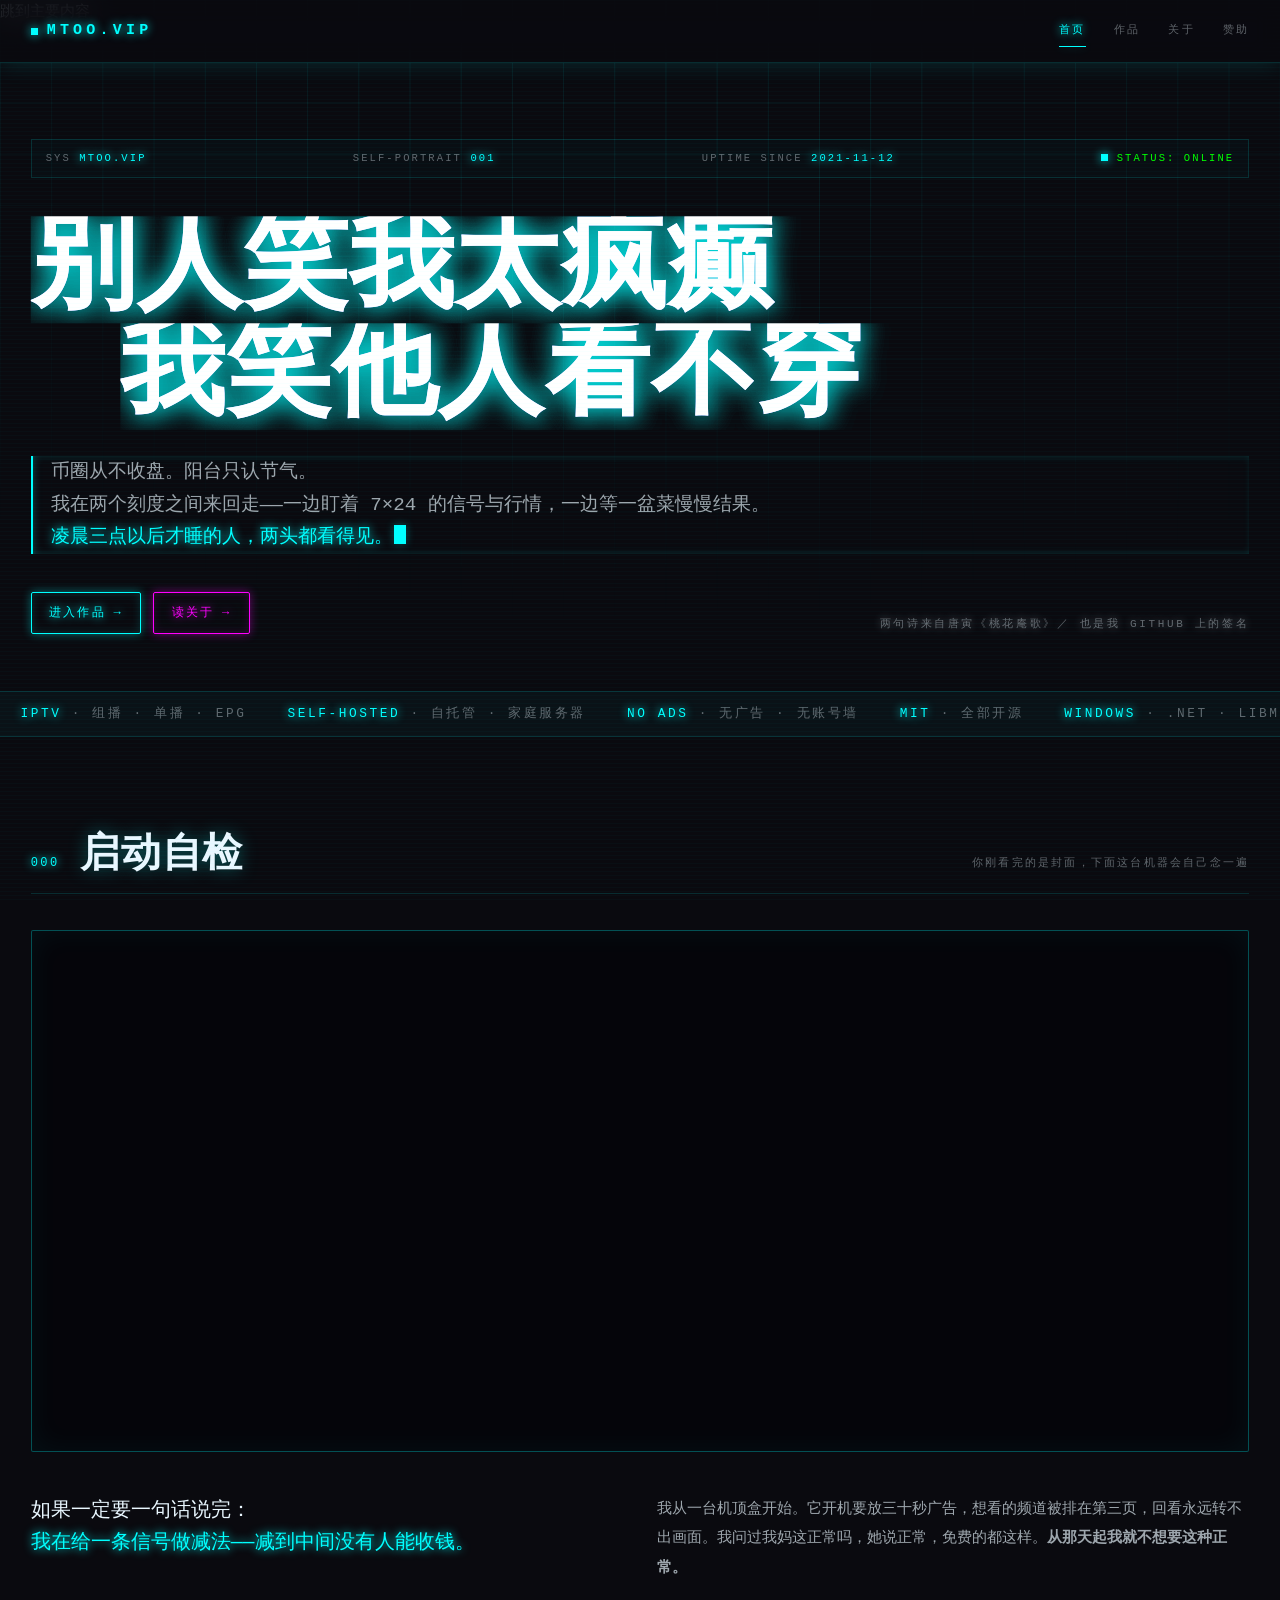
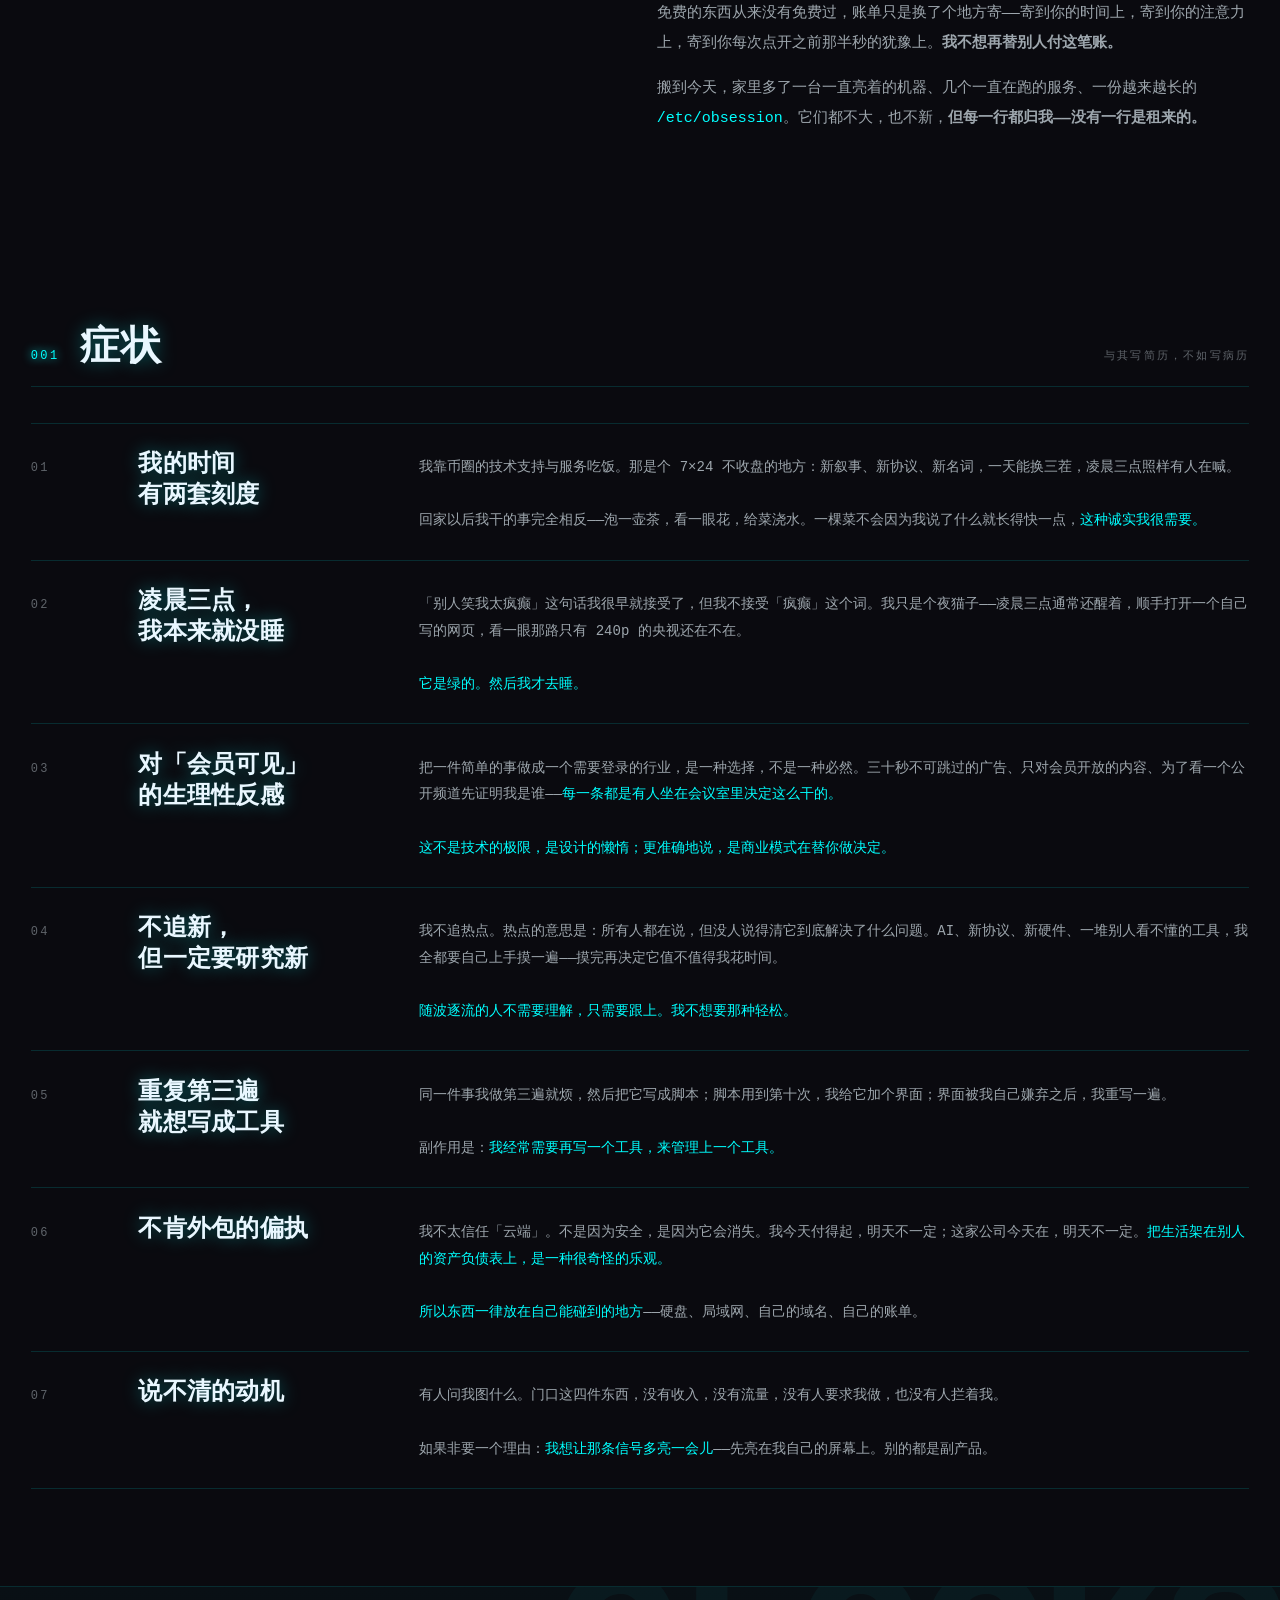
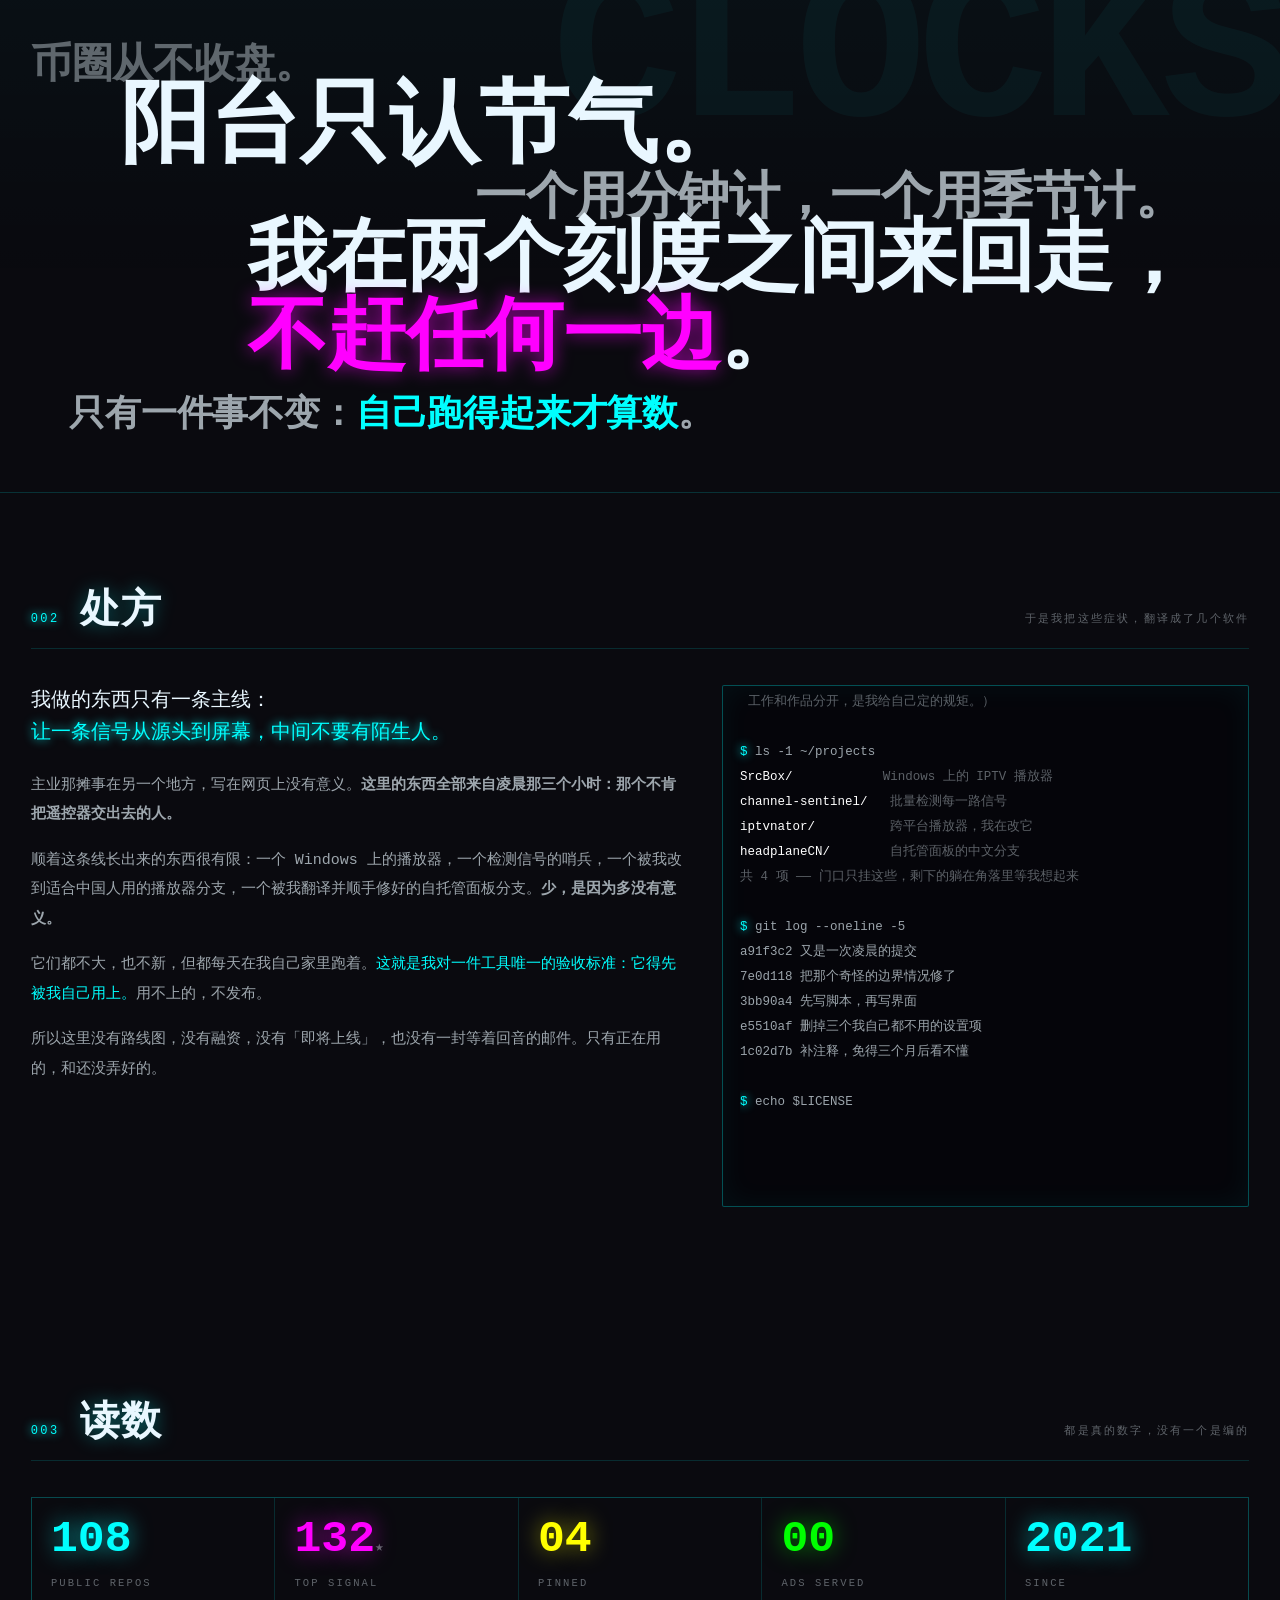
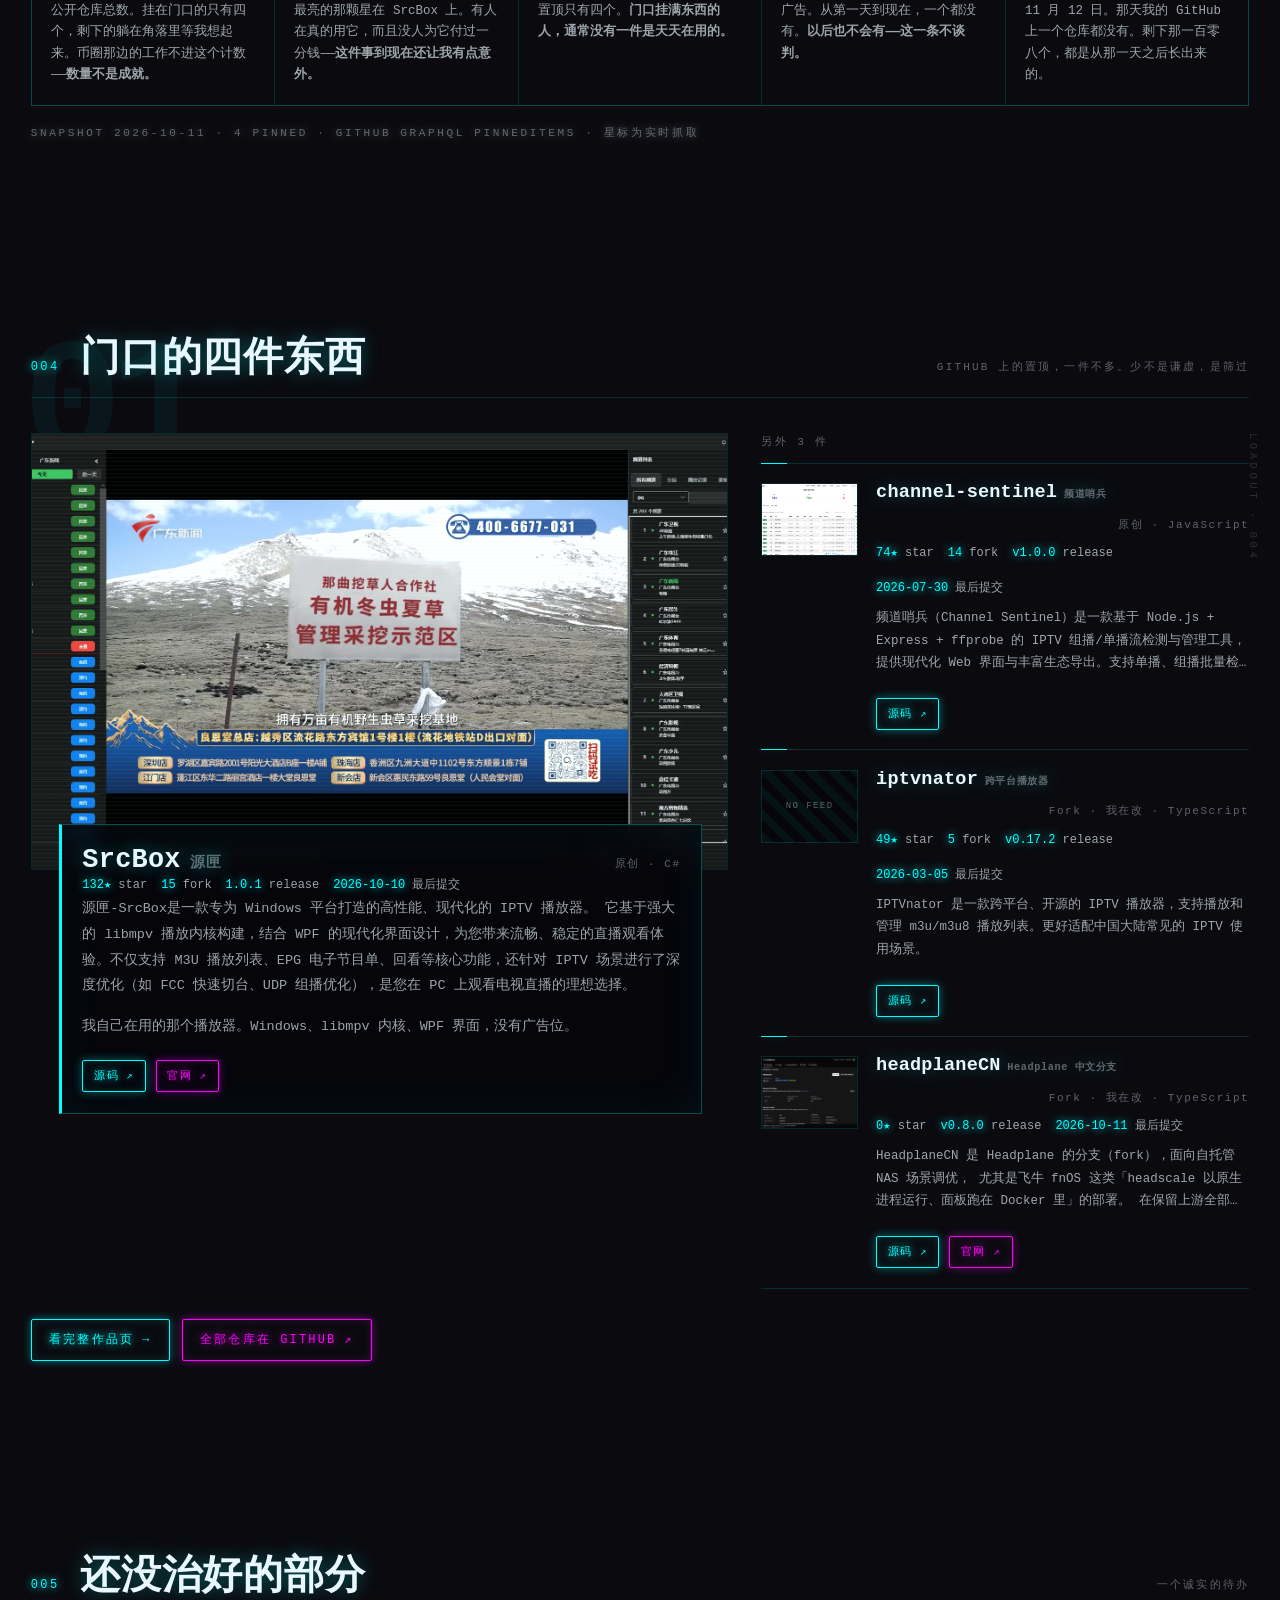
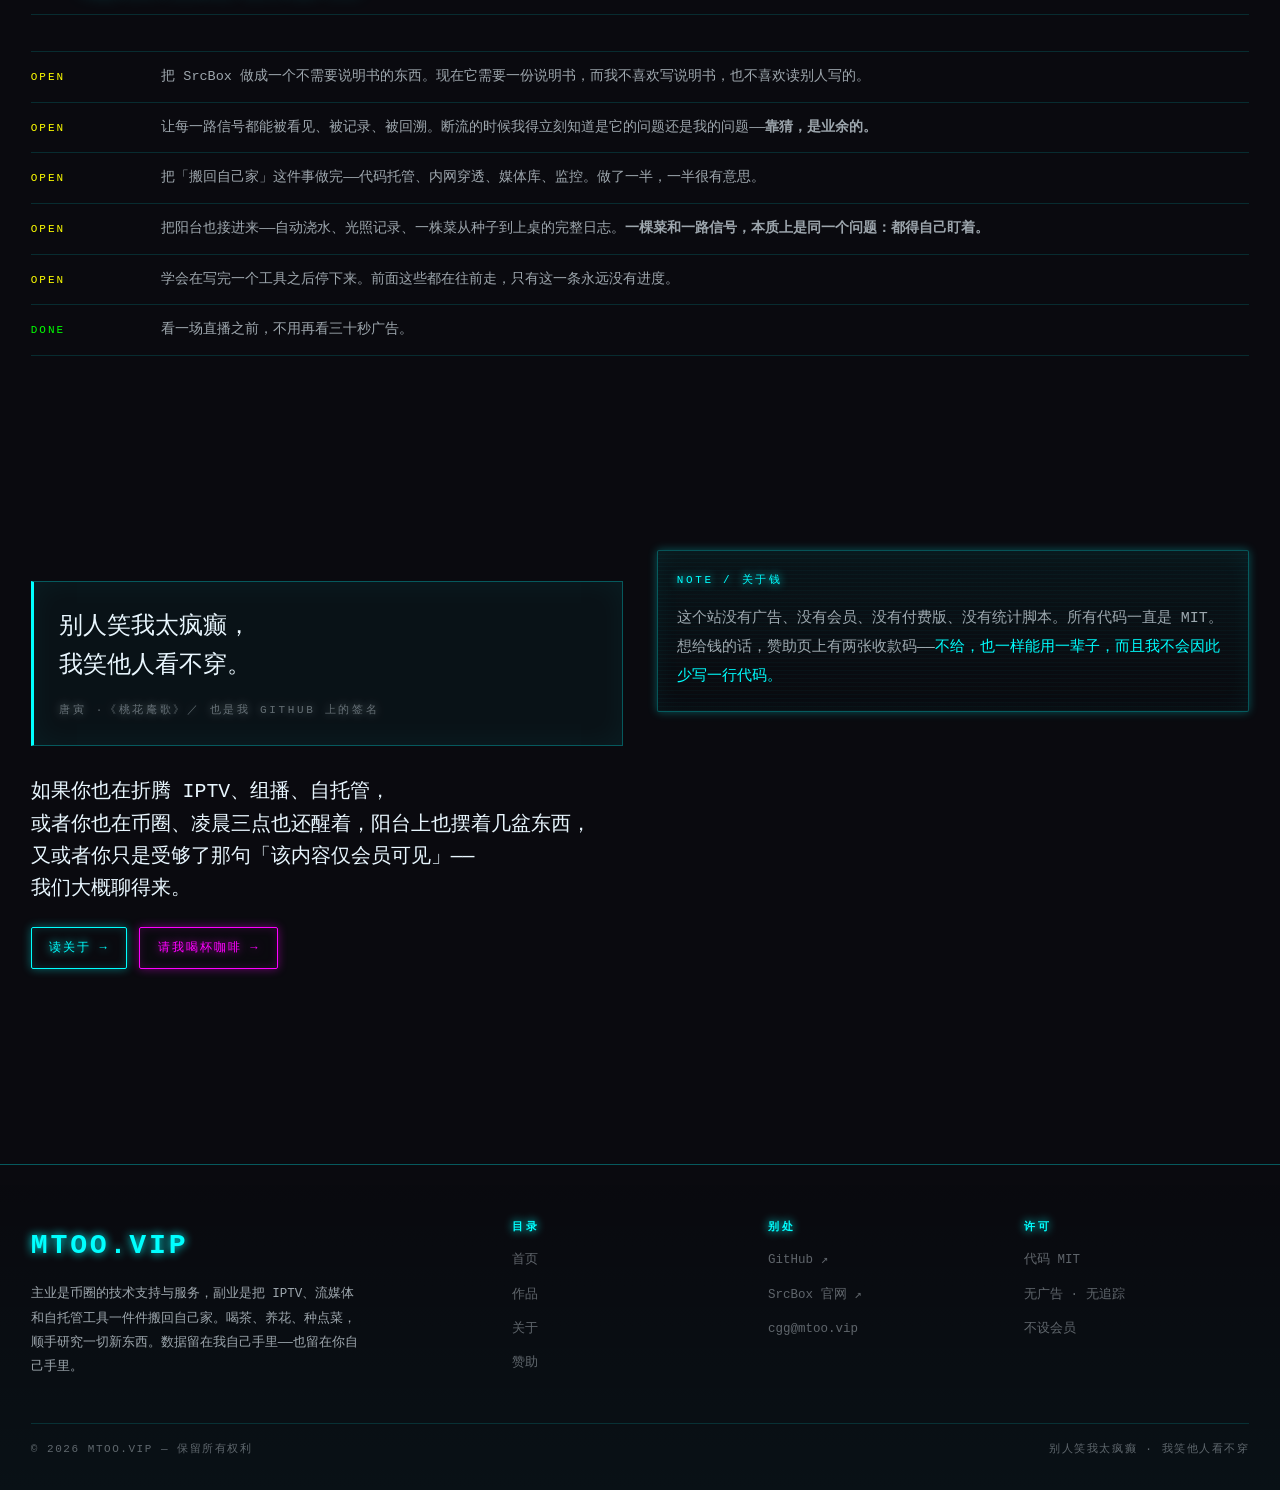
==== docs/index.html @ ac8b5c83 "Publish mtoo.vip — 35 file(s) A .gitignore A DEPLOY.md M README.md A docs/.nojekyll A docs/404.html " ====
<!DOCTYPE html>
<html lang="zh-CN">
<head>
<meta charset="utf-8">
<script>document.documentElement.classList.add("js");</script>
<meta name="viewport" content="width=device-width,initial-scale=1">
<title>mtoo.vip — 别人笑我太疯癫</title>
<meta name="description" content="币圈从不收盘，阳台只认节气。主业是币圈的技术支持与服务，副业是把信号从别人的服务器上一路搬回自己的硬盘——机顶盒扔了，广告位不卖，会员墙不建。顺手写了 SrcBox、频道哨兵、HeadplaneCN，全 MIT，全部自托管。">
<link rel="canonical" href="https://mtoo.vip/">
<link rel="icon" href="assets/favicon.svg" type="image/svg+xml">
<meta name="theme-color" content="#0a0a0f">
<meta property="og:type" content="website">
<meta property="og:site_name" content="mtoo.vip">
<meta property="og:title" content="mtoo.vip — 别人笑我太疯癫">
<meta property="og:description" content="一个用分钟计，一个用季节计。我在两个刻度之间来回走，不赶任何一边——不卖广告位，不写「该内容仅会员可见」。">
<meta property="og:url" content="https://mtoo.vip/">
<meta property="og:image" content="https://mtoo.vip/assets/img/og.png">
<link rel="stylesheet" href="assets/css/neon.css">
</head>
<body>
<a class="skip" href="#main">跳到主要内容</a>

<nav class="nav">
  <div class="shell nav-in">
    <a class="logo" href="index.html"><i class="panel-dot"></i>MTOO.VIP</a>
    <div class="nav-links">
      <a href="index.html" aria-current="page">首页</a>
      <a href="projects.html">作品</a>
      <a href="about.html">关于</a>
      <a href="sponsor.html">赞助</a>
    </div>
    <button class="nav-toggle" type="button" aria-label="打开菜单" aria-expanded="false"><i></i></button>
  </div>
  <div class="nav-drawer" data-open="false">
    <a href="index.html"><span>01</span>首页</a>
    <a href="projects.html"><span>02</span>作品</a>
    <a href="about.html"><span>03</span>关于</a>
    <a href="sponsor.html"><span>04</span>赞助</a>
  </div>
</nav>

<main id="main">

<!-- ===================== 000 · BOOT ===================== -->
<header class="hero">
  <div class="shell">
    <div class="hero-bar">
      <span>SYS <b>MTOO.VIP</b></span>
      <span>SELF-PORTRAIT <b>001</b></span>
      <span>UPTIME SINCE <b>2021-11-12</b></span>
      <span><i class="panel-dot"></i> <span class="ok">STATUS: ONLINE</span></span>
    </div>

    <h1 class="hero-title">
      <span class="ln" data-reveal-line><span><span class="glitch" data-t="别人笑我太疯癫">别人笑我太疯癫</span></span></span>
      <span class="ln ln-2" data-reveal-line data-reveal-delay="120"><span><span class="glitch" data-t="我笑他人看不穿">我笑他人看不穿</span></span></span>
    </h1>

    <p class="hero-sub" data-reveal>
      币圈从不收盘。阳台只认节气。<br>
      我在两个刻度之间来回走——一边盯着 7×24 的信号与行情，一边等一盆菜慢慢结果。<br>
      <em>凌晨三点以后才睡的人，两头都看得见。</em><i class="cur" aria-hidden="true"></i>
    </p>

    <div class="hero-foot">
      <div style="display:flex;gap:12px;flex-wrap:wrap">
        <a class="btn" href="projects.html">进入作品 <span>→</span></a>
        <a class="btn btn-mg" href="about.html">读关于 <span>→</span></a>
      </div>
      <p class="k faint" style="margin:0">两句诗来自唐寅《桃花庵歌》／ 也是我 GitHub 上的签名</p>
    </div>
  </div>
</header>

<div class="ticker" aria-hidden="true">
  <div class="ticker-in">
    <span><b>IPTV</b> · 组播 · 单播 · EPG</span>
    <span><b>SELF-HOSTED</b> · 自托管 · 家庭服务器</span>
    <span><b>NO ADS</b> · 无广告 · 无账号墙</span>
    <span><b>MIT</b> · 全部开源</span>
    <span><b>WINDOWS</b> · .NET · LIBMPV · WPF</span>
    <span><b>NODE.JS</b> · FFMPEG · FFProbe</span>
    <span><b>DOCKER</b> · NAS · FNOS · HEADSCALE</span>
    <span><b>币圈</b> · 技术支持 · 服务</span>
    <span><b>7×24</b> · 不收盘 · 凌晨三点还醒着</span>
    <span><b>茶 · 花 · 菜</b> · 只按节气长</span>
    <span><b>AI</b> · 一切新东西 · 都要摸一遍</span>
    <span><b>MTOO.VIP</b> · 一个把机顶盒扔了的人</span>
  </div>
</div>

<!-- ===================== 001 · BOOT LOG ===================== -->
<section class="sec" id="boot">
  <div class="shell">
    <div class="sec-h">
      <span class="sec-n">000</span>
      <h2 class="sec-t">启动自检</h2>
      <span class="sec-s">你刚看完的是封面，下面这台机器会自己念一遍</span>
    </div>

    <div class="term" data-term data-reveal>
<span class="tl"><span class="p">$</span> whoami</span>
<span class="tl">一个凌晨三点还醒着的人。<span class="c">币圈是工作，阳台是解药。</span></span>
<span class="tl"> </span>
<span class="tl"><span class="p">$</span> uname -a</span>
<span class="tl">MTOO 5.0.1-signal <span class="c">#1 SMP PREEMPT</span> 2021-11-12 x86_64 GNU/自己家</span>
<span class="tl"> </span>
<span class="tl"><span class="p">$</span> systemctl status 生活</span>
<span class="tl"><span class="ok">●</span> 生活.service — 一切尽量留在自己手里</span>
<span class="tl">     Loaded: loaded <span class="c">(/etc/obsession; enabled; preset: enabled)</span></span>
<span class="tl">     Active: <span class="ok">active (running)</span> <span class="c">since 2021-11-12 01:08:23 CST</span></span>
<span class="tl">   Main PID: 1 <span class="c">(cgg888)</span></span>
<span class="tl">      Tasks: <span class="w">1</span> 人 · <span class="w">0</span> 员工 · <span class="w">0</span> 投资人 · <span class="w">0</span> 广告主</span>
<span class="tl">     CGroup: /obsession.slice</span>
<span class="tl">             ├─ srcbox.service        <span class="ok">●</span> 正在播放</span>
<span class="tl">             ├─ sentinel.service      <span class="ok">●</span> <span class="w">783</span> 路信号在线</span>
<span class="tl">             ├─ headplane.service     <span class="ok">●</span> headscale 正常</span>
<span class="tl">             ├─ 币圈.service          <span class="warn">◐</span> 波动中，正常</span>
<span class="tl">             ├─ 搬家.service          <span class="warn">◐</span> 进度 61%，还在搬</span>
<span class="tl">             ├─ 浇水.timer            <span class="ok">●</span> 每早 06:00</span>
<span class="tl">             └─ 睡觉.timer            <span class="err">○</span> 超时，已放弃重启</span>
<span class="tl"> </span>
<span class="tl"><span class="p">$</span> cat /etc/obsession</span>
<span class="tl"><span class="ok">[ ok ]</span> 挂载 /dev/signal              <span class="c">—— 信号归自己</span></span>
<span class="tl"><span class="ok">[ ok ]</span> 卸载 ad-service               <span class="c">—— 广告模块：未找到</span></span>
<span class="tl"><span class="err">[ !! ]</span> 拒绝 membership-wall          <span class="c">—— 拒绝理由：这不是技术问题</span></span>
<span class="tl"><span class="err">[ !! ]</span> 丢弃 tracking-pixel           <span class="c">—— 收件人不详，已就地销毁</span></span>
<span class="tl"><span class="ok">[ ok ]</span> 停用 hype-engine               <span class="c">—— 不追叙事，只研究技术</span></span>
<span class="tl"><span class="warn">[warn]</span> 检测到 <span class="w">108</span> 个公开仓库，其中 <span class="w">4</span> 个挂在门口</span>
<span class="tl"><span class="ok">[ ok ]</span> 数据留在本机                  <span class="c">—— 没有例外，没有「为了改善体验」</span></span>
<span class="tl"> </span>
<span class="tl"><span class="p">$</span> cat ~/阳台/清单</span>
<span class="tl">茶    <span class="c">一壶，每天两次。手机放远一点。</span></span>
<span class="tl">花    <span class="c">活着就行，不要求它开爆。</span></span>
<span class="tl">菜    <span class="c">今年第三茬，比第二茬好一点。</span></span>
<span class="tl"> </span>
<span class="tl"><span class="p">$</span> ls -la ~/凌晨三点</span>
<span class="tl"><span class="c">-rw-r--r--  1 cgg888 0 03:07</span> <span class="w">黑屏</span></span>
<span class="tl"><span class="c">-rw-r--r--  1 cgg888 0 03:11</span> <span class="w">重连</span></span>
<span class="tl"><span class="c">-rw-r--r--  1 cgg888 0 03:12</span> <span class="ok">绿了</span></span>
<span class="tl"><span class="c">drwxr-xr-x  2 cgg888 - 03:40</span> <span class="w">睡不着</span></span>
<span class="tl"> </span>
<span class="tl"><span class="p">$</span> uptime</span>
<span class="tl">2021-11-12 起，<span class="w">没有停过</span>。没有宕机，没有假期，也没有人给我发工资。</span>
<span class="tl"> </span>
<span class="tl"><span class="p">$</span> curl -s https://mtoo.vip/health</span>
<span class="tl">{"ads":<span class="gr">0</span>,"trackers":<span class="gr">0</span>,"members_only":<span class="gr">0</span>,"sold":<span class="gr">0</span>,"hype":<span class="gr">0</span>,"uptime":"<span class="w">forever</span>"}</span>
<span class="tl"> </span>
<span class="tl"><span class="p">$</span> ./read-the-rest.sh <span class="c">──────────────────►</span> <span class="term-cur" aria-hidden="true">▮</span></span>
    </div>

    <div class="split" style="margin-top:clamp(28px,3.4vw,64px)">
      <p class="lead" data-reveal>如果一定要一句话说完：<br><em>我在给一条信号做减法——减到中间没有人能收钱。</em></p>
      <div class="body" data-reveal>
        <p>我从一台机顶盒开始。它开机要放三十秒广告，想看的频道被排在第三页，回看永远转不出画面。我问过我妈这正常吗，她说正常，免费的都这样。<b>从那天起我就不想要这种正常。</b></p>
        <p>免费的东西从来没有免费过，账单只是换了个地方寄——寄到你的时间上，寄到你的注意力上，寄到你每次点开之前那半秒的犹豫上。<b>我不想再替别人付这笔账。</b></p>
        <p>搬到今天，家里多了一台一直亮着的机器、几个一直在跑的服务、一份越来越长的 <span class="cy">/etc/obsession</span>。它们都不大，也不新，<b>但每一行都归我——没有一行是租来的。</b></p>
      </div>
    </div>
  </div>
</section>

<!-- ===================== 002 · SYMPTOMS ===================== -->
<section class="sec" id="symptoms">
  <div class="shell">
    <div class="sec-h">
      <span class="sec-n">001</span>
      <h2 class="sec-t">症状</h2>
      <span class="sec-s">与其写简历，不如写病历</span>
    </div>

    <div class="decl">
      <article class="decl-row" data-reveal>
        <div class="decl-n">01</div>
        <h3 class="decl-t">我的时间<br>有两套刻度</h3>
        <div class="decl-d">
          我靠币圈的技术支持与服务吃饭。那是个 7×24 不收盘的地方：新叙事、新协议、新名词，一天能换三茬，凌晨三点照样有人在喊。<br><br>
          回家以后我干的事完全相反——泡一壶茶，看一眼花，给菜浇水。一棵菜不会因为我说了什么就长得快一点，<b>这种诚实我很需要。</b>
        </div>
      </article>

      <article class="decl-row" data-reveal>
        <div class="decl-n">02</div>
        <h3 class="decl-t">凌晨三点，<br>我本来就没睡</h3>
        <div class="decl-d">
          「别人笑我太疯癫」这句话我很早就接受了，但我不接受「疯癫」这个词。我只是个夜猫子——凌晨三点通常还醒着，顺手打开一个自己写的网页，看一眼那路只有 240p 的央视还在不在。
          <br><br><b>它是绿的。然后我才去睡。</b>
        </div>
      </article>

      <article class="decl-row" data-reveal>
        <div class="decl-n">03</div>
        <h3 class="decl-t">对「会员可见」<br>的生理性反感</h3>
        <div class="decl-d">
          把一件简单的事做成一个需要登录的行业，是一种选择，不是一种必然。三十秒不可跳过的广告、只对会员开放的内容、为了看一个公开频道先证明我是谁——<b>每一条都是有人坐在会议室里决定这么干的。</b><br><br>
          <b>这不是技术的极限，是设计的懒惰；更准确地说，是商业模式在替你做决定。</b>
        </div>
      </article>

      <article class="decl-row" data-reveal>
        <div class="decl-n">04</div>
        <h3 class="decl-t">不追新，<br>但一定要研究新</h3>
        <div class="decl-d">
          我不追热点。热点的意思是：所有人都在说，但没人说得清它到底解决了什么问题。AI、新协议、新硬件、一堆别人看不懂的工具，我全都要自己上手摸一遍——摸完再决定它值不值得我花时间。<br><br>
          <b>随波逐流的人不需要理解，只需要跟上。我不想要那种轻松。</b>
        </div>
      </article>

      <article class="decl-row" data-reveal>
        <div class="decl-n">05</div>
        <h3 class="decl-t">重复第三遍<br>就想写成工具</h3>
        <div class="decl-d">
          同一件事我做第三遍就烦，然后把它写成脚本；脚本用到第十次，我给它加个界面；界面被我自己嫌弃之后，我重写一遍。<br><br>
          副作用是：<b>我经常需要再写一个工具，来管理上一个工具。</b>
        </div>
      </article>

      <article class="decl-row" data-reveal>
        <div class="decl-n">06</div>
        <h3 class="decl-t">不肯外包的偏执</h3>
        <div class="decl-d">
          我不太信任「云端」。不是因为安全，是因为它会消失。我今天付得起，明天不一定；这家公司今天在，明天不一定。<b>把生活架在别人的资产负债表上，是一种很奇怪的乐观。</b><br><br>
          <b>所以东西一律放在自己能碰到的地方</b>——硬盘、局域网、自己的域名、自己的账单。
        </div>
      </article>

      <article class="decl-row" data-reveal>
        <div class="decl-n">07</div>
        <h3 class="decl-t">说不清的动机</h3>
        <div class="decl-d">
          有人问我图什么。门口这四件东西，没有收入，没有流量，没有人要求我做，也没有人拦着我。<br><br>
          如果非要一个理由：<b>我想让那条信号多亮一会儿</b>——先亮在我自己的屏幕上。别的都是副产品。
        </div>
      </article>
    </div>
  </div>
</section>

<!-- ===================== MANIFESTO · full bleed ===================== -->
<section class="mani-band" data-t="CLOCKS" aria-label="一段排印宣言">
  <div class="shell">
    <p class="mani mani-1" data-reveal>币圈从不收盘。</p>
    <p class="mani mani-2" data-reveal>阳台只认节气。</p>
    <p class="mani mani-3" data-reveal>一个用分钟计，一个用季节计。</p>
    <p class="mani mani-4" data-reveal>我在两个刻度之间来回走，<span class="hot">不赶任何一边</span>。</p>
    <p class="mani mani-5" data-reveal>只有一件事不变：<span class="cy">自己跑得起来才算数</span>。</p>
  </div>
</section>

<!-- ===================== 003 · PRESCRIPTION ===================== -->
<section class="sec" id="prescription">
  <div class="shell">
    <div class="sec-h">
      <span class="sec-n">002</span>
      <h2 class="sec-t">处方</h2>
      <span class="sec-s">于是我把这些症状，翻译成了几个软件</span>
    </div>
    <div class="split split-57">
      <div>
        <p class="lead" data-reveal>我做的东西只有一条主线：<br><em>让一条信号从源头到屏幕，中间不要有陌生人。</em></p>
        <div class="body" data-reveal>
          <p>主业那摊事在另一个地方，写在网页上没有意义。<b>这里的东西全部来自凌晨那三个小时：那个不肯把遥控器交出去的人。</b></p>
          <p>顺着这条线长出来的东西很有限：一个 Windows 上的播放器，一个检测信号的哨兵，一个被我改到适合中国人用的播放器分支，一个被我翻译并顺手修好的自托管面板分支。<b>少，是因为多没有意义。</b></p>
          <p>它们都不大，也不新，但都每天在我自己家里跑着。<span class="cy">这就是我对一件工具唯一的验收标准：它得先被我自己用上。</span>用不上的，不发布。</p>
          <p>所以这里没有路线图，没有融资，没有「即将上线」，也没有一封等着回音的邮件。只有正在用的，和还没弄好的。</p>
        </div>
      </div>
      <div class="term" data-term data-reveal>
<span class="tl"><span class="p">$</span> ls -1 ~/工作</span>
<span class="tl"><span class="c">（币圈的技术支持与服务。这部分不放在网页上——</span></span>
<span class="tl"><span class="c"> 工作和作品分开，是我给自己定的规矩。）</span></span>
<span class="tl"> </span>
<span class="tl"><span class="p">$</span> ls -1 ~/projects</span>
<span class="tl"><span class="w">SrcBox/</span>            <span class="c">Windows 上的 IPTV 播放器</span></span>
<span class="tl"><span class="w">channel-sentinel/</span>   <span class="c">批量检测每一路信号</span></span>
<span class="tl"><span class="w">iptvnator/</span>          <span class="c">跨平台播放器，我在改它</span></span>
<span class="tl"><span class="w">headplaneCN/</span>        <span class="c">自托管面板的中文分支</span></span>
<span class="tl"><span class="c">共 4 项 —— 门口只挂这些，剩下的躺在角落里等我想起来</span></span>
<span class="tl"> </span>
<span class="tl"><span class="p">$</span> git log --oneline -5</span>
<span class="tl"><span class="yl">a91f3c2</span> 又是一次凌晨的提交</span>
<span class="tl"><span class="yl">7e0d118</span> 把那个奇怪的边界情况修了</span>
<span class="tl"><span class="yl">3bb90a4</span> 先写脚本，再写界面</span>
<span class="tl"><span class="yl">e5510af</span> 删掉三个我自己都不用的设置项</span>
<span class="tl"><span class="yl">1c02d7b</span> 补注释，免得三个月后看不懂</span>
<span class="tl"> </span>
<span class="tl"><span class="p">$</span> echo $LICENSE</span>
<span class="tl"><span class="gr">MIT</span> <span class="c">—— 一直都会是 MIT</span></span>
<span class="tl"> </span>
<span class="tl"><span class="p">$</span> ./next.sh <span class="c">────────────────►</span> <span class="term-cur" aria-hidden="true">▮</span></span>
      </div>
    </div>
  </div>
</section>

<!-- ===================== 004 · TELEMETRY ===================== -->
<section class="sec" id="telemetry">
  <div class="shell">
    <div class="sec-h">
      <span class="sec-n">003</span>
      <h2 class="sec-t">读数</h2>
      <span class="sec-s">都是真的数字，没有一个是编的</span>
    </div>
    <div class="hud" data-reveal>
      <div class="hud-cell">
        <div class="hud-n n">108</div>
        <div class="hud-l">Public repos</div>
        <p class="hud-d">公开仓库总数。挂在门口的只有四个，剩下的躺在角落里等我想起来。币圈那边的工作不进这个计数——<b>数量不是成就。</b></p>
      </div>
      <div class="hud-cell">
        <div class="hud-n n">132<small>★</small></div>
        <div class="hud-l">Top signal</div>
        <p class="hud-d">最亮的那颗星在 SrcBox 上。有人在真的用它，而且没人为它付过一分钱——<b>这件事到现在还让我有点意外。</b></p>
      </div>
      <div class="hud-cell">
        <div class="hud-n n">04</div>
        <div class="hud-l">Pinned</div>
        <p class="hud-d">置顶只有四个。<b>门口挂满东西的人，通常没有一件是天天在用的。</b></p>
      </div>
      <div class="hud-cell">
        <div class="hud-n n">00</div>
        <div class="hud-l">Ads served</div>
        <p class="hud-d">广告。从第一天到现在，一个都没有。<b>以后也不会有——这一条不谈判。</b></p>
      </div>
      <div class="hud-cell">
        <div class="hud-n n">2021</div>
        <div class="hud-l">Since</div>
        <p class="hud-d">11 月 12 日。那天我的 GitHub 上一个仓库都没有。剩下那一百零八个，都是从那一天之后长出来的。</p>
      </div>
    </div>
    <p class="k faint" style="margin-top:18px" id="data-stamp" data-reveal></p>
  </div>
</section>

<!-- ===================== 005 · PINNED ===================== -->
<section class="sec" id="pinned-section">
  <div class="shell">
    <div class="sec-h">
      <span class="sec-n">004</span>
      <h2 class="sec-t">门口的四件东西</h2>
      <span class="sec-s">GitHub 上的置顶，一件不多。少不是谦虚，是筛过</span>
    </div>
    <div class="pins" id="pinned" data-detail="compact" data-layout="loadout" data-reveal></div>
    <div style="display:flex;gap:12px;flex-wrap:wrap;margin-top:clamp(20px,2.4vw,36px)">
      <a class="btn" href="projects.html">看完整作品页 <span>→</span></a>
      <a class="btn btn-mg" href="https://github.com/CGG888" target="_blank" rel="noopener">全部仓库在 GitHub <span>↗</span></a>
    </div>
  </div>
</section>

<!-- ===================== 006 · OPEN ===================== -->
<section class="sec" id="open">
  <div class="shell">
    <div class="sec-h">
      <span class="sec-n">005</span>
      <h2 class="sec-t">还没治好的部分</h2>
      <span class="sec-s">一个诚实的待办</span>
    </div>
    <ul class="steps" data-reveal>
      <li><span class="y" style="color:var(--yl)">OPEN</span><span class="e">把 SrcBox 做成一个不需要说明书的东西。现在它需要一份说明书，而我不喜欢写说明书，也不喜欢读别人写的。</span></li>
      <li><span class="y" style="color:var(--yl)">OPEN</span><span class="e">让每一路信号都能被看见、被记录、被回溯。断流的时候我得立刻知道是它的问题还是我的问题——<b>靠猜，是业余的。</b></span></li>
      <li><span class="y" style="color:var(--yl)">OPEN</span><span class="e">把「搬回自己家」这件事做完——代码托管、内网穿透、媒体库、监控。做了一半，一半很有意思。</span></li>
      <li><span class="y" style="color:var(--yl)">OPEN</span><span class="e">把阳台也接进来——自动浇水、光照记录、一株菜从种子到上桌的完整日志。<b>一棵菜和一路信号，本质上是同一个问题：都得自己盯着。</b></span></li>
      <li><span class="y" style="color:var(--yl)">OPEN</span><span class="e">学会在写完一个工具之后停下来。前面这些都在往前走，只有这一条永远没有进度。</span></li>
      <li><span class="y" style="color:var(--gr)">DONE</span><span class="e">看一场直播之前，不用再看三十秒广告。</span></li>
    </ul>
  </div>
</section>

<!-- ===================== 007 · OUTRO ===================== -->
<section class="sec" id="outro">
  <div class="shell">
    <div class="split">
      <div>
        <div class="pull" data-reveal>
          别人笑我太疯癫，<br>我笑他人看不穿。
          <p class="k faint" style="margin-top:16px">唐寅 ·《桃花庵歌》／ 也是我 GitHub 上的签名</p>
        </div>
        <p class="lead" data-reveal>如果你也在折腾 IPTV、组播、自托管，<br>或者你也在币圈、凌晨三点也还醒着，阳台上也摆着几盆东西，<br>又或者你只是受够了那句「该内容仅会员可见」——<br>我们大概聊得来。</p>
        <div style="display:flex;gap:12px;flex-wrap:wrap;margin-top:22px">
          <a class="btn" href="about.html">读关于 <span>→</span></a>
          <a class="btn btn-mg" href="sponsor.html">请我喝杯咖啡 <span>→</span></a>
        </div>
      </div>
      <div class="panel panel-tick" data-reveal>
        <p class="k">NOTE / 关于钱</p>
        <p class="body" style="margin-top:14px">
          这个站没有广告、没有会员、没有付费版、没有统计脚本。所有代码一直是 MIT。想给钱的话，赞助页上有两张收款码——<span class="cy">不给，也一样能用一辈子，而且我不会因此少写一行代码。</span>
        </p>
      </div>
    </div>
  </div>
</section>

</main>

<footer class="foot">
  <div class="shell">
    <div class="foot-grid">
      <div>
        <div class="foot-word">MTOO.VIP</div>
        <p class="body" style="font-size:12.5px;margin-top:12px;max-width:44ch">
          主业是币圈的技术支持与服务，副业是把 IPTV、流媒体和自托管工具一件件搬回自己家。喝茶、养花、种点菜，顺手研究一切新东西。数据留在我自己手里——也留在你自己手里。
        </p>
      </div>
      <div>
        <h4 class="k">目录</h4>
        <ul>
          <li><a href="index.html">首页</a></li>
          <li><a href="projects.html">作品</a></li>
          <li><a href="about.html">关于</a></li>
          <li><a href="sponsor.html">赞助</a></li>
        </ul>
      </div>
      <div>
        <h4 class="k">别处</h4>
        <ul>
          <li><a href="https://github.com/CGG888" target="_blank" rel="noopener">GitHub ↗</a></li>
          <li><a href="https://srcbox.top" target="_blank" rel="noopener">SrcBox 官网 ↗</a></li>
          <li><a href="mailto:cgg@mtoo.vip">cgg@mtoo.vip</a></li>
        </ul>
      </div>
      <div>
        <h4 class="k">许可</h4>
        <ul>
          <li><span>代码 MIT</span></li>
          <li><span>无广告 · 无追踪</span></li>
          <li><span>不设会员</span></li>
        </ul>
      </div>
    </div>
    <div class="foot-bottom">
      <span>© <span data-year>2026</span> MTOO.VIP — 保留所有权利</span>
      <span>别人笑我太疯癫 · 我笑他人看不穿</span>
    </div>
  </div>
</footer>

<script src="assets/js/site.js"></script>
<script src="assets/js/projects.js"></script>
</body>
</html>
---- docs/assets/css/neon.css ----
@charset "UTF-8";
/* ==========================================================================
   mtoo.vip  —  CYBERPUNK NEON
   Design language: StyleKit "cyberpunk-neon" (visual)
   Hard rules honoured throughout:
     · background always near-black (#0a0a0f), never light
     · glow only — no soft drop shadows at all
     · saturated only: cyan #00ffff · magenta #ff00ff · yellow #ffff00
                       green #00ff00 · red #ff0506
     · mono type everywhere, uppercase + tracked labels, headers bold
     · radius 0–2px, never soft
     · interactions 100–150ms; active = glitch offset, never scale
   Layout note: this replaces an earlier "editorial" build whose prose was
   capped at 44ch. Everything here is built WIDE on purpose — 2160px shell,
   prose at 110ch, and a few full-bleed typographic bands that are meant to
   run edge to edge and break the column rhythm on purpose.
   ========================================================================== */

/* ---------- 1 · tokens ---------- */
:root{
  --bg:#0a0a0f;
  --bg-deep:#05050a;
  --bg-raise:#0d0d16;

  --cy:#00ffff;
  --mg:#ff00ff;
  --yl:#ffff00;
  --gr:#00ff00;
  --rd:#ff0506;

  --fg:#e9f7ff;
  --dim:rgba(233,247,255,.66);
  --faint:rgba(233,247,255,.38);
  --ghost:rgba(233,247,255,.16);

  --line:rgba(0,255,255,.30);
  --line-soft:rgba(0,255,255,.14);
  --line-faint:rgba(0,255,255,.07);

  --glow-s:0 0 10px rgba(0,255,255,.30);
  --glow-m:0 0 15px rgba(0,255,255,.40);
  --glow-l:0 0 25px rgba(0,255,255,.50);
  --glow-xl:0 0 30px rgba(0,255,255,.60);
  --glow-mg:0 0 18px rgba(255,0,255,.55);
  --glow-text:0 0 10px currentColor;

  --mono:ui-monospace,"Cascadia Mono","JetBrains Mono","SF Mono",Menlo,Consolas,
         "Liberation Mono","DejaVu Sans Mono",monospace;
  --cjk:"PingFang SC","Microsoft YaHei","Noto Sans SC","Source Han Sans SC",
        "Hiragino Sans GB",sans-serif;

  --gut:clamp(14px,2.4vw,44px);
  --maxw:2160px;          /* wide by design — see the layout note above */
  --navh:62px;
  --sec:clamp(64px,7.6vw,132px);
  --fast:.12s ease-out;
  --med:.18s ease-out;
}

/* ---------- 2 · base + atmosphere ---------- */
*,*::before,*::after{box-sizing:border-box}
html{-webkit-text-size-adjust:100%;scroll-behavior:smooth;scroll-padding-top:calc(var(--navh) + 18px)}
body{
  margin:0;background:var(--bg);color:var(--fg);
  font-family:var(--mono);font-size:15px;line-height:1.75;font-weight:400;
  -webkit-font-smoothing:antialiased;-moz-osx-font-smoothing:grayscale;
  overflow-x:hidden;
}
/* faint engineering grid */
body::before{
  content:"";position:fixed;inset:0;z-index:0;pointer-events:none;
  background-image:
    linear-gradient(var(--line-faint) 1px,transparent 1px),
    linear-gradient(90deg,var(--line-faint) 1px,transparent 1px);
  background-size:clamp(40px,4vw,68px) clamp(40px,4vw,68px);
  -webkit-mask-image:radial-gradient(ellipse 120% 90% at 50% 0%,#000 20%,transparent 78%);
  mask-image:radial-gradient(ellipse 120% 90% at 50% 0%,#000 20%,transparent 78%);
}
/* CRT scanlines over everything */
body::after{
  content:"";position:fixed;inset:0;z-index:2;pointer-events:none;
  background:repeating-linear-gradient(transparent 0 3px,rgba(0,255,255,.022) 3px 4px);
}
::selection{background:var(--cy);color:#000}
:focus-visible{outline:1px solid var(--cy);outline-offset:3px}
img{display:block;max-width:100%;height:auto}
a{color:inherit;text-decoration:none}
button{font:inherit;color:inherit;background:none;border:0}
hr{border:0;height:1px;background:var(--line-soft);margin:0}
p{margin:0 0 1.1em}
p:last-child{margin-bottom:0}

/* ---------- 3 · type ---------- */
h1,h2,h3,h4{margin:0;font-weight:700;line-height:1.12;letter-spacing:.01em}
h1{text-shadow:0 0 26px rgba(0,255,255,.5)}
h2,h3{text-shadow:0 0 18px rgba(0,255,255,.35)}

.k{font-size:11px;letter-spacing:.24em;text-transform:uppercase;color:var(--cy);text-shadow:var(--glow-text)}
.k-mg{color:var(--mg)}
.k-yl{color:var(--yl)}
.k-gr{color:var(--gr)}
.n{font-variant-numeric:tabular-nums}
.dim{color:var(--dim)}
.faint{color:var(--faint)}
.cy{color:var(--cy)}
.mg{color:var(--mg)}
.body{max-width:min(100%,110ch);color:var(--dim);line-height:1.95}   /* wide, not 44ch */
/* long prose breaks into two columns instead of staying a narrow ribbon */
.body-2c{columns:2;column-gap:clamp(26px,3.4vw,64px);column-rule:1px solid var(--line-faint)}
.body-2c p{break-inside:avoid}
.lead{font-size:clamp(17px,1.55vw,25px);line-height:1.62;color:var(--fg)}
.lead em{font-style:normal;color:var(--cy);text-shadow:var(--glow-text)}

/* ---------- 4 · layout ---------- */
.shell{width:100%;max-width:var(--maxw);margin:0 auto;padding:0 var(--gut);position:relative;z-index:1}
.grid{display:grid;grid-template-columns:repeat(12,minmax(0,1fr));gap:clamp(14px,1.6vw,30px)}
.split{display:grid;grid-template-columns:minmax(0,1fr) minmax(0,1fr);gap:clamp(20px,2.6vw,56px);align-items:start}
.split-75{grid-template-columns:minmax(0,1.6fr) minmax(0,1fr)}
.split-57{grid-template-columns:minmax(0,1.25fr) minmax(0,1fr)}
.rule{height:1px;background:var(--line-soft)}
.rule-glow{height:1px;background:linear-gradient(90deg,transparent,var(--cy),transparent);box-shadow:var(--glow-s)}
.sec{padding:var(--sec) 0;position:relative;z-index:1}

.sec-h{
  display:flex;align-items:baseline;gap:clamp(12px,1.6vw,26px);flex-wrap:wrap;
  border-bottom:1px solid var(--line-soft);padding-bottom:14px;
  margin-bottom:clamp(24px,2.8vw,46px);
}
.sec-n{font-size:12px;letter-spacing:.2em;color:var(--cy);text-shadow:var(--glow-text);font-variant-numeric:tabular-nums}
.sec-t{font-size:clamp(21px,3.1vw,50px);text-transform:uppercase;letter-spacing:.02em}
.sec-s{margin-left:auto;font-size:11px;letter-spacing:.2em;text-transform:uppercase;color:var(--faint)}

/* ---------- 5 · glow panel ---------- */
.panel{
  position:relative;overflow:hidden;border-radius:2px;
  background:linear-gradient(180deg,rgba(0,255,255,.045),rgba(10,10,15,.55));
  border:1px solid var(--line);
  box-shadow:var(--glow-s),inset 0 0 24px rgba(0,255,255,.06);
  padding:clamp(16px,1.5vw,30px);
  transition:box-shadow var(--fast),border-color var(--fast);
}
.panel:hover{border-color:var(--cy);box-shadow:var(--glow-xl),inset 0 0 30px rgba(0,255,255,.13)}
/* scanline density rises on hover — "terminal scanning" */
.panel::after{
  content:"";position:absolute;inset:0;pointer-events:none;opacity:.55;
  background:repeating-linear-gradient(transparent 0 3px,rgba(0,255,255,.05) 3px 4px);
  transition:opacity var(--fast),background var(--fast);
}
.panel:hover::after{opacity:1;background:repeating-linear-gradient(transparent 0 1px,rgba(0,255,255,.075) 1px 2px)}
.panel-mg{border-color:rgba(255,0,255,.34);box-shadow:0 0 12px rgba(255,0,255,.25),inset 0 0 22px rgba(255,0,255,.06)}
.panel-mg:hover{border-color:var(--mg);box-shadow:0 0 28px rgba(255,0,255,.55),inset 0 0 26px rgba(255,0,255,.12)}
.panel > *{position:relative;z-index:1}

/* corner tick, HUD style */
.panel-tick::before{
  content:"";position:absolute;top:-1px;left:-1px;width:10px;height:10px;z-index:2;
  border-top:1px solid var(--cy);border-left:1px solid var(--cy);
}
.panel-dot{width:7px;height:7px;border-radius:0;background:var(--cy);box-shadow:0 0 10px rgba(0,255,255,.85);display:inline-block}

/* ---------- 6 · button ---------- */
.btn{
  position:relative;display:inline-flex;align-items:center;gap:.65em;overflow:hidden;
  padding:.8em 1.45em;border:1px solid var(--cy);border-radius:2px;background:transparent;
  color:var(--cy);font-family:var(--mono);font-size:12px;letter-spacing:.18em;
  text-transform:uppercase;cursor:pointer;text-shadow:var(--glow-text);
  box-shadow:0 0 10px rgba(0,255,255,.4),inset 0 0 10px rgba(0,255,255,.15);
  transition:background var(--fast),box-shadow var(--fast),color var(--fast),border-color var(--fast),transform 90ms ease-out;
}
.btn::before{
  content:"";position:absolute;top:0;bottom:0;left:-35%;width:33%;transform:skewX(12deg);
  background:linear-gradient(90deg,transparent,rgba(0,255,255,.5),transparent);
  transition:left var(--med);
}
.btn:hover{background:rgba(0,255,255,.15);color:#eaffff;box-shadow:var(--glow-xl),inset 0 0 18px rgba(0,255,255,.35)}
.btn:hover::before{left:120%}
.btn:active{transform:translate(2px,-1px);border-color:var(--mg);color:var(--mg);box-shadow:0 0 8px rgba(255,0,255,.75)}
.btn-mg{border-color:var(--mg);color:var(--mg);box-shadow:0 0 10px rgba(255,0,255,.4),inset 0 0 10px rgba(255,0,255,.15);text-shadow:0 0 10px rgba(255,0,255,.7)}
.btn-mg::before{background:linear-gradient(90deg,transparent,rgba(255,0,255,.5),transparent)}
.btn-mg:hover{background:rgba(255,0,255,.15);color:#ffddff;box-shadow:0 0 26px rgba(255,0,255,.75),inset 0 0 18px rgba(255,0,255,.32)}
.btn-mg:active{border-color:var(--cy);color:var(--cy);box-shadow:0 0 8px rgba(0,255,255,.75)}
.btn-sm{padding:.55em 1em;font-size:10.5px;letter-spacing:.16em}

/* ---------- 7 · tags / chips ---------- */
.tag{
  display:inline-flex;align-items:center;gap:.45em;border:1px solid var(--line-soft);border-radius:0;
  padding:.42em .7em;font-size:10px;letter-spacing:.16em;text-transform:uppercase;color:var(--faint);
  transition:color var(--fast),border-color var(--fast),box-shadow var(--fast);
}
.tag:hover{color:var(--cy);border-color:var(--line);box-shadow:var(--glow-s)}
.tag-on{color:var(--cy);border-color:var(--line);box-shadow:0 0 8px rgba(0,255,255,.25)}
.tag-mg{color:var(--mg);border-color:rgba(255,0,255,.34)}
.tag-yl{color:var(--yl);border-color:rgba(255,255,0,.3)}
.tag-set{display:flex;flex-wrap:wrap;gap:7px}

/* ---------- 8 · terminal ---------- */
.term{
  background:var(--bg-deep);border:1px solid var(--line);border-radius:2px;
  padding:clamp(14px,1.3vw,22px);box-shadow:inset 0 0 30px rgba(0,255,255,.05);
  font-size:12.5px;line-height:2;color:var(--dim);overflow-x:auto;
}
.term .p{color:var(--cy);text-shadow:var(--glow-text)}
.term .ok{color:var(--gr)}
.term .warn{color:var(--yl)}
.term .err{color:var(--rd)}
.term .mg{color:var(--mg)}
.term .w{color:#fff}
.term .c{color:var(--faint)}
.term .tl{display:block;white-space:pre-wrap;word-break:break-word}
/* while the log is streaming it becomes a real scrollback buffer: the tail
   follows the newest line, and you can scroll up afterwards. Only when live —
   without scripting the whole log stays fully expanded and readable. */
.term[data-term].is-live{
  max-height:min(58vh,540px);overflow-y:auto;overflow-x:hidden;
  scrollbar-width:thin;scrollbar-color:rgba(0,255,255,.32) rgba(0,255,255,.05);
}
.term[data-term].is-live::-webkit-scrollbar{width:8px}
.term[data-term].is-live::-webkit-scrollbar-track{background:rgba(0,255,255,.05)}
.term[data-term].is-live::-webkit-scrollbar-thumb{background:rgba(0,255,255,.32)}
/* streaming replay: lines keep their box (visibility, not display) so the
   terminal never changes height while the log is being typed out.
   NOTE the .js gate — without scripting the whole log must stay readable. */
.js .term[data-term] .tl{visibility:hidden}
.term[data-term].is-live .tl.is-on{visibility:visible}
/* the typewriter wipe is clip-based, so it does not care that CJK glyphs are
   two cells wide — a ch/em width animation would have clipped them short.
   JS animates the inline clip-path; this class only supplies the start value. */
.term .tl.is-typing{clip-path:inset(0 100% 0 0)}
.term-cur{display:none;color:var(--cy);text-shadow:var(--glow-text)}
.term.is-live .term-cur{display:inline;animation:term-blink 1s steps(1,end) infinite}
@keyframes term-blink{0%,49%{opacity:1}50%,100%{opacity:0}}
@media (prefers-reduced-motion:reduce){
  .js .term[data-term] .tl{visibility:visible !important;clip-path:none !important}
  .term-cur{display:none !important}
}

/* ---------- 8b · manifesto band (full bleed, deliberately unruly) ---------- */
.mani{margin:0;font-weight:700;line-height:.98;letter-spacing:-.005em}
.mani-1{font-size:clamp(22px,3.2vw,58px);color:var(--faint)}
.mani-2{font-size:clamp(36px,7vw,132px);padding-left:clamp(0px,7vw,170px)}
.mani-3{font-size:clamp(26px,4vw,76px);text-align:right;color:var(--dim);padding-right:clamp(0px,5vw,120px)}
.mani-4{font-size:clamp(34px,6.2vw,120px);padding-left:clamp(0px,17vw,360px)}
.mani-5{font-size:clamp(20px,2.8vw,52px);color:var(--dim);padding-left:clamp(0px,3vw,74px);padding-top:clamp(10px,1.4vw,26px)}
.mani em{font-style:normal;color:var(--cy);text-shadow:var(--glow-text)}
.mani .hot{color:var(--mg);text-shadow:0 0 18px rgba(255,0,255,.6)}
.mani-band{
  border-top:1px solid var(--line-soft);border-bottom:1px solid var(--line-soft);
  padding:clamp(34px,4.6vw,86px) 0;position:relative;overflow:hidden;
  background:linear-gradient(180deg,rgba(0,255,255,.028),transparent 60%);
}
.mani-band::before{
  content:attr(data-t);position:absolute;right:calc(var(--gut) * -0.1);top:-.08em;
  font-size:clamp(90px,17vw,260px);font-weight:700;line-height:.8;color:rgba(0,255,255,.045);
  pointer-events:none;user-select:none;letter-spacing:-.04em;
}

/* ---------- 9 · HUD numerals ---------- */
.hud{
  display:grid;grid-template-columns:repeat(auto-fit,minmax(180px,1fr));
  gap:1px;background:var(--line-soft);border:1px solid var(--line-soft);
}
.hud-cell{background:var(--bg);padding:clamp(16px,1.5vw,30px);position:relative;transition:background var(--fast),box-shadow var(--fast)}
.hud-cell:hover{background:var(--bg-raise);box-shadow:inset 0 0 0 1px var(--line)}
.hud-n{
  font-size:clamp(30px,3.5vw,62px);font-weight:700;line-height:1;color:var(--cy);
  text-shadow:0 0 22px rgba(0,255,255,.6);font-variant-numeric:tabular-nums;
}
.hud-n small{font-size:.32em;color:var(--faint);text-shadow:none;letter-spacing:.1em}
.hud-l{margin-top:12px;font-size:10.5px;letter-spacing:.2em;text-transform:uppercase;color:var(--faint)}
.hud-d{margin-top:9px;font-size:12.5px;line-height:1.7;color:var(--dim)}
.hud-cell:nth-child(2) .hud-n{color:var(--mg);text-shadow:0 0 22px rgba(255,0,255,.6)}
.hud-cell:nth-child(3) .hud-n{color:var(--yl);text-shadow:0 0 22px rgba(255,255,0,.5)}
.hud-cell:nth-child(4) .hud-n{color:var(--gr);text-shadow:0 0 22px rgba(0,255,0,.5)}

/* ---------- 10 · glitch headline ---------- */
.glitch{position:relative;display:inline-block}
.glitch::before,.glitch::after{
  content:attr(data-t);position:absolute;left:0;top:0;width:100%;
  pointer-events:none;mix-blend-mode:screen;
}
.glitch::before{color:var(--mg);animation:ng-a 7s steps(1,end) infinite}
.glitch::after{color:var(--cy);animation:ng-b 7s steps(1,end) infinite}
@keyframes ng-a{0%,90%,100%{transform:translate(2px,-2px);opacity:.7}92%{transform:translate(-7px,-1px);opacity:.9}94%{transform:translate(3px,2px);opacity:.6}}
@keyframes ng-b{0%,90%,100%{transform:translate(-2px,2px);opacity:.7}93%{transform:translate(6px,1px);opacity:.9}96%{transform:translate(-3px,-2px);opacity:.6}}

/* ---------- 11 · ticker ---------- */
.ticker{
  overflow:hidden;border-top:1px solid var(--line-soft);border-bottom:1px solid var(--line-soft);
  background:rgba(0,255,255,.03);padding:11px 0;
}
.ticker-in{display:flex;width:max-content;animation:ng-tick 40s linear infinite}
.ticker:hover .ticker-in{animation-play-state:paused}
.ticker-in span{
  font-size:clamp(11px,1vw,13.5px);letter-spacing:.2em;text-transform:uppercase;
  color:var(--faint);padding:0 clamp(14px,1.6vw,28px);white-space:nowrap;
}
.ticker-in span b{color:var(--cy);font-weight:400;text-shadow:var(--glow-text)}
@keyframes ng-tick{from{transform:translateX(0)}to{transform:translateX(-50%)}}

/* ---------- 12 · nav ---------- */
.nav{
  position:fixed;inset:0 0 auto 0;z-index:60;
  background:rgba(10,10,15,.84);
  -webkit-backdrop-filter:blur(14px) saturate(160%);
  backdrop-filter:blur(14px) saturate(160%);
  border-bottom:1px solid var(--line-soft);
  box-shadow:0 0 24px rgba(0,255,255,.14);
}
.nav-in{display:flex;align-items:center;justify-content:space-between;gap:24px;height:var(--navh)}
.logo{
  font-size:15px;font-weight:700;letter-spacing:.28em;text-transform:uppercase;
  color:var(--cy);text-shadow:var(--glow-text);display:inline-flex;align-items:center;gap:.6em;
}
.logo .panel-dot{animation:ng-pulse 2.6s ease-in-out infinite}
@keyframes ng-pulse{0%,100%{opacity:1}50%{opacity:.45}}
.nav-links{display:flex;align-items:center;gap:clamp(14px,2.2vw,34px)}
.nav-links a{
  position:relative;font-size:11px;letter-spacing:.2em;text-transform:uppercase;color:var(--faint);
  transition:color var(--fast),text-shadow var(--fast);
}
.nav-links a::after{
  content:"";position:absolute;left:0;right:100%;bottom:-6px;height:1px;background:var(--cy);
  box-shadow:var(--glow-s);transition:right var(--med);
}
.nav-links a:hover{color:var(--cy);text-shadow:var(--glow-text)}
.nav-links a:hover::after{right:0}
.nav-links a[aria-current="page"]{color:var(--cy);text-shadow:var(--glow-text)}
.nav-links a[aria-current="page"]::after{right:0}
.nav-toggle{display:none;width:36px;height:36px;align-items:center;justify-content:center;cursor:pointer}
.nav-toggle i{display:block;width:18px;height:1px;background:var(--cy);box-shadow:var(--glow-s);position:relative}
.nav-toggle i::before,.nav-toggle i::after{content:"";position:absolute;left:0;width:18px;height:1px;background:var(--cy);box-shadow:var(--glow-s)}
.nav-toggle i::before{top:-6px}
.nav-toggle i::after{top:6px}
/* NOTE: .nav carries backdrop-filter, which makes it the containing block for
   fixed-position descendants — so the drawer is positioned absolutely against
   the bar and sized off the viewport by hand. A position:fixed drawer here
   would resolve against the 62px bar and collapse to its padding. */
.nav-drawer{
  position:absolute;top:100%;left:0;right:0;height:calc(100svh - var(--navh));
  z-index:59;background:rgba(10,10,15,.985);
  display:none;flex-direction:column;justify-content:center;gap:2px;
  padding:0 var(--gut) 10vh;border-bottom:1px solid var(--line);
}
.nav-drawer[data-open="true"]{display:flex}
.nav-drawer a{
  display:flex;align-items:baseline;gap:14px;
  font-size:clamp(24px,7.5vw,44px);font-weight:700;letter-spacing:.02em;
  border-top:1px solid var(--line-soft);padding:14px 0;transition:color var(--fast),padding-left var(--fast);
}
.nav-drawer a span{font-size:11px;letter-spacing:.2em;color:var(--faint);font-weight:400}
.nav-drawer a:hover,.nav-drawer a:active{color:var(--cy);padding-left:10px;text-shadow:var(--glow-text)}

/* ---------- 13 · hero / boot ---------- */
.hero{padding-top:calc(var(--navh) + clamp(30px,4vw,64px));padding-bottom:clamp(38px,4.4vw,76px);position:relative;z-index:1}
.hero-bar{
  display:flex;justify-content:space-between;align-items:center;gap:16px;flex-wrap:wrap;
  border:1px solid var(--line-soft);border-radius:0;padding:9px 14px;margin-bottom:clamp(24px,3vw,46px);
  font-size:10.5px;letter-spacing:.2em;text-transform:uppercase;color:var(--faint);
  background:rgba(0,255,255,.02);
}
.hero-bar b{color:var(--cy);font-weight:400;text-shadow:var(--glow-text)}
.hero-bar .ok{color:var(--gr)}
.hero-title{
  font-size:clamp(2.1rem,8.2vw,9.2rem);font-weight:700;line-height:1.02;
  letter-spacing:.01em;margin:0 0 clamp(18px,2vw,32px);
}
.hero-title .ln{display:block}
.hero-title .ln-2{padding-left:clamp(0px,7vw,190px)}
.hero-sub{
  font-size:clamp(14px,1.5vw,21px);line-height:1.7;color:var(--dim);max-width:min(100%,112ch);
  border-left:2px solid var(--cy);padding-left:clamp(12px,1.4vw,22px);
  box-shadow:inset 2px 0 12px -6px rgba(0,255,255,.6);
}
.hero-sub em{font-style:normal;color:var(--cy);text-shadow:var(--glow-text)}
.hero-foot{display:flex;justify-content:space-between;align-items:flex-end;gap:22px;flex-wrap:wrap;margin-top:clamp(26px,3vw,54px)}

/* ---------- 14 · declaration rows ---------- */
.decl{border-top:1px solid var(--line-soft)}
.decl-row{
  display:grid;grid-template-columns:82px minmax(0,.8fr) minmax(0,2.6fr);
  gap:clamp(14px,2vw,40px);align-items:baseline;
  padding:clamp(18px,2vw,30px) 0;border-bottom:1px solid var(--line-soft);
  transition:background var(--fast),box-shadow var(--fast),padding-left var(--fast);
}
.decl-row:hover{background:rgba(0,255,255,.035);box-shadow:inset 3px 0 0 var(--cy);padding-left:12px}
.decl-n{font-size:12px;letter-spacing:.2em;color:var(--faint);font-variant-numeric:tabular-nums}
.decl-t{font-size:clamp(16px,1.9vw,27px);font-weight:700;line-height:1.28;letter-spacing:.01em}
.decl-row:hover .decl-t{text-shadow:0 0 16px rgba(0,255,255,.55)}
.decl-d{color:var(--dim);font-size:14px;line-height:1.9}
.decl-d b{color:var(--cy);font-weight:400}

/* ---------- 15 · pinned project cards ---------- */
.pins{display:grid;grid-template-columns:repeat(12,minmax(0,1fr));gap:clamp(16px,1.8vw,32px)}
.pin{
  display:flex;flex-direction:column;position:relative;overflow:hidden;border-radius:2px;
  background:var(--bg-raise);border:1px solid var(--line-soft);
  transition:border-color var(--fast),box-shadow var(--fast);
}
.pin:hover{border-color:var(--cy);box-shadow:var(--glow-xl)}
.pin-1{grid-column:span 12}
.pin-2{grid-column:span 7}
.pin-3{grid-column:span 5}
.pin-4{grid-column:span 12}
.pin-1 .pin-in{display:grid;grid-template-columns:minmax(0,1.55fr) minmax(0,1fr);gap:0}
.pin-4 .pin-in{display:grid;grid-template-columns:minmax(0,1fr) minmax(0,1.55fr);gap:0}
.pin-shot{position:relative;overflow:hidden;background:var(--bg-deep);border-right:1px solid var(--line-soft);min-height:220px}
.pin-shot img{width:100%;height:100%;object-fit:cover;filter:saturate(.86) contrast(1.06);transition:filter var(--med)}
.pin:hover .pin-shot img{filter:saturate(1.2) contrast(1.12)}
.pin-shot::after{
  content:"";position:absolute;inset:0;pointer-events:none;
  background:repeating-linear-gradient(transparent 0 3px,rgba(0,255,255,.06) 3px 4px);
}
.pin.noimg .pin-shot{display:flex;align-items:center;justify-content:center;min-height:200px;
  background:
    repeating-linear-gradient(45deg,rgba(0,255,255,.05) 0 8px,transparent 8px 16px),
    var(--bg-deep);
}
.pin.noimg .pin-shot img{display:none}
.noimg-tag{
  font-size:11px;letter-spacing:.24em;text-transform:uppercase;color:var(--faint);
  border:1px dashed var(--line);padding:10px 14px;text-align:center;line-height:2;
}
.pin-body{padding:clamp(16px,1.5vw,30px);display:flex;flex-direction:column;gap:12px;flex:1}
.pin-h{display:flex;align-items:baseline;gap:12px;flex-wrap:wrap}
.pin-t{font-size:clamp(19px,2.1vw,33px);font-weight:700;letter-spacing:.01em}
.pin-t .cn{font-size:.55em;color:var(--faint);letter-spacing:.06em}
.pin-r{font-size:11px;color:var(--faint);letter-spacing:.14em;margin-left:auto;font-variant-numeric:tabular-nums}
.pin-stats{display:flex;gap:14px;flex-wrap:wrap;font-size:12px;color:var(--dim);font-variant-numeric:tabular-nums}
.pin-stats b{color:var(--cy);font-weight:400;text-shadow:var(--glow-text)}
.pin-d{color:var(--dim);font-size:13.5px;line-height:1.9}
.pin-pts{list-style:none;margin:0;padding:0;display:grid;grid-template-columns:repeat(auto-fit,minmax(200px,1fr));gap:6px 20px}
.pin-pts li{font-size:12.5px;color:var(--faint);padding-left:16px;position:relative;line-height:1.7}
.pin-pts li::before{content:"▸";position:absolute;left:0;color:var(--cy)}
.pin-gal{display:grid;grid-template-columns:repeat(auto-fit,minmax(120px,1fr));gap:8px}
.pin-gal a{border:1px solid var(--line-soft);overflow:hidden;transition:border-color var(--fast),box-shadow var(--fast)}
.pin-gal a:hover{border-color:var(--cy);box-shadow:var(--glow-m)}
.pin-gal img{width:100%;aspect-ratio:16/10;object-fit:cover}
.pin-cta{display:flex;gap:10px;flex-wrap:wrap;margin-top:auto;padding-top:6px}

/* ---------- 15b · rack · the projects page only (data-layout="rack") ----------
   Four pinned repos, four different compositions — asymmetry IS the layout:
     01  the flagship. screenshot bleeds off the LEFT edge of the screen and the
         spec panel floats ON TOP of its right side.
     02  mirrored. spec on the left, dashboard bleeds off the RIGHT edge.
     03  the plate. one tall striped panel, half the row left deliberately empty.
     04  the filmstrip. two shots running off the right, spec rides up over them.
   Everything reuses the .pin-* inner classes, so the home page is untouched. */
.pins[data-layout="rack"]{
  display:grid;grid-template-columns:repeat(12,minmax(0,1fr));
  column-gap:0;row-gap:clamp(64px,8vw,168px);
}
.rack{position:relative;min-width:0}
/* a glowing node sitting on a faint wire, one per joint between units */
.rack + .rack::before{
  content:"";position:absolute;left:0;right:0;top:calc(clamp(64px,8vw,168px) / -2);
  height:1px;background:linear-gradient(90deg,var(--line) 0 3%,var(--line-faint) 3% 100%);
}
.rack + .rack::after{
  content:"";position:absolute;left:0;top:calc(clamp(64px,8vw,168px) / -2 - 2px);
  width:5px;height:5px;background:var(--cy);box-shadow:var(--glow-s);
}
/* the oversized unit number, mostly buried in the background */
.rack-no{
  position:absolute;z-index:0;pointer-events:none;user-select:none;
  right:0;top:-.42em;font-weight:700;line-height:.74;letter-spacing:-.07em;
  font-size:clamp(88px,15vw,250px);color:rgba(0,255,255,.055);
}
.rack-spine{
  writing-mode:vertical-rl;position:absolute;z-index:1;top:0;right:calc(var(--gut) * -.42);
  font-size:10.5px;letter-spacing:.34em;text-transform:uppercase;color:var(--ghost);
  pointer-events:none;user-select:none;
}
.rack-feed{position:relative;overflow:hidden;background:var(--bg-deep);border:1px solid var(--line-soft)}
.rack-feed img{width:100%;height:100%;object-fit:cover;filter:saturate(.86) contrast(1.06);transition:filter var(--med)}
.rack:hover .rack-feed img{filter:saturate(1.22) contrast(1.14)}
.rack-feed::after{
  content:"";position:absolute;inset:0;pointer-events:none;
  background:repeating-linear-gradient(transparent 0 3px,rgba(0,255,255,.06) 3px 4px);
}
/* reticle corners: what turns a rectangle into a piece of HUD */
.rack-feed::before,.rack-spec.is-panel::after{
  content:"";position:absolute;z-index:2;width:15px;height:15px;pointer-events:none;
  top:-1px;left:-1px;border-top:1px solid var(--cy);border-left:1px solid var(--cy);
  box-shadow:var(--glow-s);
}
.rack-spec{position:relative;display:flex;flex-direction:column;gap:12px;min-width:0}
.rack-spec.is-panel{
  z-index:3;background:rgba(5,5,10,.9);
  -webkit-backdrop-filter:blur(9px);backdrop-filter:blur(9px);
  border:1px solid var(--line);border-left:3px solid var(--cy);
  padding:clamp(18px,1.8vw,34px);box-shadow:inset 0 0 46px rgba(0,255,255,.055);
}
.rack-spec.is-panel.is-mg{
  border-left-color:var(--mg);border-color:rgba(255,0,255,.3);
  box-shadow:inset 0 0 46px rgba(255,0,255,.055);
}
.rack.noimg .rack-feed{
  display:flex;align-items:center;justify-content:center;
  background:repeating-linear-gradient(45deg,rgba(0,255,255,.05) 0 8px,transparent 8px 16px),var(--bg-deep);
}
.rack.noimg .rack-feed img{display:none}
.rack-1 .rack-no,.rack-4 .rack-no{right:auto;left:calc(var(--gut) * -.4);top:auto;bottom:-.14em}

/* 01 · flagship: left bleed + spec panel floating over the screenshot */
.rack-1{grid-column:1 / -1;display:grid;grid-template-columns:repeat(12,minmax(0,1fr));align-items:start}
.rack-1 .rack-feed{grid-column:1 / span 7;grid-row:1;margin-left:calc(var(--gut) * -1);min-height:clamp(240px,29vw,540px)}
.rack-1 .rack-spec{grid-column:6 / span 7;grid-row:1;margin-top:clamp(20px,4vw,84px)}

/* 02 · mirrored: spec left, dashboard bleeding off the right edge */
.rack-2{grid-column:1 / -1;display:grid;grid-template-columns:repeat(12,minmax(0,1fr));align-items:start}
.rack-2 .rack-spec{grid-column:1 / span 4;grid-row:1;padding-top:clamp(0px,1.4vw,26px)}
.rack-2 .rack-feed{grid-column:4 / span 9;grid-row:1;margin-right:calc(var(--gut) * -1);min-height:clamp(240px,26vw,470px)}

/* 03 · the plate: tall striped panel, and half the row left empty on purpose */
.rack-3{grid-column:1 / span 6;display:grid;grid-template-columns:minmax(0,.78fr) minmax(0,1fr);gap:clamp(16px,1.8vw,38px);align-items:stretch}
.rack-3 .rack-feed{min-height:clamp(280px,34vw,520px)}

/* 04 · the filmstrip: two shots off the right, spec rides up over their corner */
.rack-4{grid-column:3 / span 10;display:grid;grid-template-columns:repeat(12,minmax(0,1fr));align-items:start}
.rack-4 .rack-feed{grid-column:1 / -1;grid-row:1;margin-right:calc(var(--gut) * -1)}
.rack-4 .rack-feed.film{
  display:grid;grid-template-columns:1.55fr 1fr;gap:6px;border:0;background:none;overflow:visible;
}
.rack-4 .rack-feed.film::after{display:none}
.rack-4 .rack-feed.film img{height:clamp(220px,26vw,440px);border:1px solid var(--line-soft)}
.rack-4 .rack-feed.film .rack-feed-cell{position:relative;overflow:hidden;background:var(--bg-deep);border:1px solid var(--line-soft)}
.rack-4 .rack-spec{grid-column:1 / span 6;grid-row:2;align-self:start;margin-top:clamp(-150px,-9vw,-40px)}

/* the index strip under the section head, lit by the unit you are looking at */
.racknav{display:flex;flex-wrap:wrap;margin:clamp(16px,1.8vw,28px) 0 0;
  border-top:1px solid var(--line-soft);border-bottom:1px solid var(--line-soft)}
.racknav a{display:flex;align-items:baseline;gap:10px;flex:1 1 auto;min-width:0;
  padding:11px clamp(10px,1.2vw,22px) 11px 0;transition:box-shadow var(--fast)}
.racknav .rn-i{font-size:10.5px;letter-spacing:.2em;color:var(--faint);font-variant-numeric:tabular-nums}
.racknav .rn-t{font-size:12.5px;color:var(--dim);white-space:nowrap;overflow:hidden;text-overflow:ellipsis;transition:color var(--fast)}
.racknav a:hover .rn-t,.racknav a.is-on .rn-t{color:var(--cy);text-shadow:var(--glow-text)}
.racknav a.is-on{box-shadow:inset 0 -2px 0 0 var(--cy)}
.racknav a.is-on .rn-i{color:var(--mg)}

/* ---------- 15c · loadout · the home page's four (data-layout="loadout") ----------
   Four equal cards say "four things matter equally". They don't. So: one hero on
   the left with a giant buried number and a spec panel riding up over its bottom
   edge, and the other three as readouts in a list on the right, hung off hairlines
   with a cyan tick on each. Reuses .rack-no / .rack-spine / .pin-* inner classes. */
.pins[data-layout="loadout"]{
  display:grid;grid-template-columns:repeat(12,minmax(0,1fr));
  gap:clamp(20px,2.6vw,54px);align-items:start;
}
.ld-hero{grid-column:1 / span 7;position:relative;min-width:0}
.ld-hero .rack-no{right:auto;left:-.05em;top:-.52em;font-size:clamp(84px,13vw,225px)}
.ld-hero .ld-feed{position:relative;overflow:hidden;background:var(--bg-deep);border:1px solid var(--line-soft)}
.ld-hero .ld-feed img{width:100%;aspect-ratio:16/10;object-fit:cover;
  filter:saturate(.86) contrast(1.06);transition:filter var(--med)}
.ld-hero:hover .ld-feed img{filter:saturate(1.22) contrast(1.14)}
.ld-hero .ld-feed::after{
  content:"";position:absolute;inset:0;pointer-events:none;
  background:repeating-linear-gradient(transparent 0 3px,rgba(0,255,255,.06) 3px 4px);
}
.ld-hero .ld-spec{
  position:relative;z-index:3;margin:clamp(-58px,-3.6vw,-22px) clamp(0px,2vw,42px) 0 clamp(14px,2.2vw,48px);
  background:rgba(5,5,10,.9);-webkit-backdrop-filter:blur(9px);backdrop-filter:blur(9px);
  border:1px solid var(--line);border-left:3px solid var(--cy);
  padding:clamp(16px,1.6vw,30px);box-shadow:inset 0 0 46px rgba(0,255,255,.055);
}
.ld-strips{
  grid-column:8 / span 5;position:relative;min-width:0;
  display:flex;flex-direction:column;justify-content:space-between;
}
.ld-strips-h{
  display:flex;justify-content:space-between;align-items:baseline;
  font-size:10.5px;letter-spacing:.26em;color:var(--faint);text-transform:uppercase;
  padding-bottom:11px;border-bottom:1px solid var(--line-soft);
}
.ld-strip{
  position:relative;display:grid;gap:clamp(12px,1.4vw,26px);
  grid-template-columns:clamp(70px,7.6vw,124px) minmax(0,1fr);
  align-items:start;padding:clamp(14px,1.5vw,26px) 0;
  border-bottom:1px solid var(--line-soft);
}
/* the tick that says this readout is live */
.ld-strip::before{
  content:"";position:absolute;left:0;top:-1px;width:26px;height:1px;
  background:var(--cy);box-shadow:var(--glow-s);
}
.ld-strip .ld-thumb{position:relative;overflow:hidden;background:var(--bg-deep);
  border:1px solid var(--line-soft);aspect-ratio:4/3}
.ld-strip .ld-thumb img{width:100%;height:100%;object-fit:cover;
  filter:saturate(.78) contrast(1.05);transition:filter var(--med)}
.ld-strip:hover .ld-thumb img{filter:saturate(1.25) contrast(1.15)}
.ld-strip.noimg .ld-thumb{display:flex;align-items:center;justify-content:center;
  background:repeating-linear-gradient(45deg,rgba(0,255,255,.05) 0 8px,transparent 8px 16px),var(--bg-deep)}
.ld-strip.noimg .ld-thumb img{display:none}
.ld-strip.noimg .noimg-tag{font-size:9px;letter-spacing:.16em;padding:6px 8px;border:0;line-height:1.6}
.ld-body{display:flex;flex-direction:column;gap:8px;min-width:0}
.ld-body .pin-t{font-size:clamp(16px,1.45vw,23px)}
.ld-body .pin-d{font-size:12.5px;line-height:1.8;
  display:-webkit-box;-webkit-line-clamp:3;-webkit-box-orient:vertical;overflow:hidden}
.ld-body .pin-d.dim{display:none}
.ld-body .pin-cta{margin-top:2px;padding-top:0}

/* ---------- 16 · chapter (about) ---------- */
.about-grid{display:grid;grid-template-columns:minmax(0,340px) minmax(0,1fr);gap:clamp(24px,3vw,68px);align-items:start}
.about-aside{position:sticky;top:calc(var(--navh) + 24px);display:flex;flex-direction:column;gap:18px}
.about-main{min-width:0}
.facts{list-style:none;margin:0;padding:0;border-top:1px solid var(--line-soft)}
.facts li{display:flex;justify-content:space-between;gap:14px;padding:9px 0;border-bottom:1px solid var(--line-soft);font-size:12px}
.facts b{font-weight:400;font-size:10px;letter-spacing:.18em;text-transform:uppercase;color:var(--faint)}
.facts span{color:var(--dim);text-align:right}
.chapter{padding:clamp(28px,3.2vw,54px) 0;border-top:1px solid var(--line-soft)}
.chapter-h{display:flex;align-items:baseline;gap:clamp(12px,1.4vw,22px);margin-bottom:clamp(18px,2vw,30px);flex-wrap:wrap}
.chapter-t{font-size:clamp(20px,2.6vw,40px);font-weight:700;text-transform:uppercase;letter-spacing:.02em}
.pull{
  border:1px solid var(--line);border-left:3px solid var(--cy);border-radius:0;
  padding:clamp(18px,2vw,34px);margin:clamp(20px,2.4vw,40px) 0;
  background:rgba(0,255,255,.035);box-shadow:inset 0 0 30px rgba(0,255,255,.05);
  font-size:clamp(16px,1.9vw,27px);line-height:1.6;color:var(--fg);
}
.pull em{font-style:normal;color:var(--cy);text-shadow:var(--glow-text)}
.pull-mg{border-color:rgba(255,0,255,.34);border-left-color:var(--mg);background:rgba(255,0,255,.035)}
.pull-mg em{color:var(--mg);text-shadow:0 0 10px rgba(255,0,255,.7)}
.steps{list-style:none;margin:0;padding:0;border-top:1px solid var(--line-soft)}
.steps li{display:grid;grid-template-columns:110px minmax(0,1fr);gap:clamp(12px,1.6vw,28px);padding:13px 0;border-bottom:1px solid var(--line-soft);align-items:baseline}
.steps .y{font-size:11px;letter-spacing:.18em;color:var(--cy);text-transform:uppercase}
.steps .e{color:var(--dim);font-size:13.5px}
.cols3{columns:3;column-gap:clamp(24px,3vw,56px);column-rule:1px solid var(--line-soft)}
.cols3 p{break-inside:avoid;max-width:none;font-size:13.5px;line-height:1.95;color:var(--dim)}
.refs{list-style:none;margin:0;padding:0;border-top:1px solid var(--line-soft)}
.refs li{display:grid;grid-template-columns:72px minmax(0,1fr) auto;gap:clamp(12px,1.6vw,26px);align-items:baseline;padding:11px 0;border-bottom:1px solid var(--line-soft);font-size:13px}
.refs .k2{font-size:11px;color:var(--faint);letter-spacing:.14em}
.refs .d2{color:var(--faint);font-size:11.5px;text-align:right}

/* ---------- 17 · sponsor ---------- */
.why{list-style:none;margin:0;padding:0;border-top:1px solid var(--line-soft)}
.why li{display:grid;grid-template-columns:64px minmax(0,.8fr) minmax(0,2fr);gap:clamp(14px,1.8vw,34px);align-items:baseline;padding:clamp(15px,1.6vw,24px) 0;border-bottom:1px solid var(--line-soft);transition:background var(--fast),box-shadow var(--fast)}
.why li:hover{background:rgba(0,255,255,.03);box-shadow:inset 3px 0 0 var(--mg)}
.why .t{font-size:clamp(15px,1.6vw,21px);font-weight:700}
.why .d{color:var(--dim);font-size:13.5px;line-height:1.9}
.qr-grid{display:grid;grid-template-columns:repeat(2,minmax(0,1fr));gap:clamp(20px,2.6vw,54px)}
.qr-head{display:flex;align-items:baseline;justify-content:space-between;gap:14px;margin-bottom:16px;flex-wrap:wrap}
.qr-h{font-size:clamp(20px,2.2vw,32px);font-weight:700;letter-spacing:.06em}
.qr-frame{
  border:1px solid var(--cy);border-radius:2px;background:#fff;
  padding:clamp(10px,1.2vw,18px);box-shadow:var(--glow-m);
  display:flex;justify-content:center;transition:box-shadow var(--fast)
}
.qr-frame:hover{box-shadow:var(--glow-xl)}
.qr-frame img{width:min(100%,300px);aspect-ratio:1;object-fit:contain}
.qr-acts{display:flex;gap:16px;align-items:center;margin-top:14px;flex-wrap:wrap}
.qr-note{font-size:11.5px;color:var(--faint);line-height:1.9}

/* ---------- 18 · footer ---------- */
.foot{border-top:1px solid var(--line);padding:clamp(38px,4.4vw,74px) 0 30px;margin-top:var(--sec);position:relative;z-index:1;background:linear-gradient(180deg,transparent,rgba(0,255,255,.03))}
.foot-grid{display:grid;grid-template-columns:minmax(0,1.4fr) repeat(3,minmax(0,.7fr));gap:clamp(20px,2.4vw,44px)}
.foot-word{font-size:clamp(18px,2.2vw,30px);font-weight:700;letter-spacing:.1em;text-transform:uppercase;color:var(--cy);text-shadow:var(--glow-text)}
.foot h4{margin-bottom:14px}
.foot ul{list-style:none;margin:0;padding:0;display:flex;flex-direction:column;gap:8px}
.foot ul a,.foot ul span{font-size:12.5px;color:var(--faint);transition:color var(--fast),text-shadow var(--fast)}
.foot ul a:hover{color:var(--cy);text-shadow:var(--glow-text)}
.foot-bottom{display:flex;justify-content:space-between;gap:18px;flex-wrap:wrap;margin-top:clamp(28px,3.4vw,56px);border-top:1px solid var(--line-soft);padding-top:16px;font-size:11px;letter-spacing:.14em;text-transform:uppercase;color:var(--faint)}

/* ---------- 19 · page head ---------- */
.phead{padding-top:calc(var(--navh) + clamp(40px,5vw,86px));padding-bottom:clamp(24px,3vw,52px)}
.phead h1{font-size:clamp(2rem,6.4vw,6.4rem);font-weight:700;text-transform:uppercase;letter-spacing:.01em;margin:16px 0 0}
.phead .sub{margin-top:18px;max-width:96ch}
.crumb{display:flex;gap:14px;align-items:center;flex-wrap:wrap;font-size:10.5px;letter-spacing:.22em;text-transform:uppercase;color:var(--faint)}
.crumb b{color:var(--cy);font-weight:400}

/* ---------- 20 · 404 ---------- */
.nf{min-height:100svh;display:flex;flex-direction:column;justify-content:center;gap:22px;position:relative;z-index:1}
.nf h1{font-size:clamp(4rem,22vw,17rem);font-weight:700;line-height:.86;color:var(--cy);text-shadow:0 0 40px rgba(0,255,255,.6)}
.nf .glitch::before,.nf .glitch::after{content:attr(data-t)}

/* ---------- 21 · reveal (JS-gated: never hide content if JS dies) ---------- */
.js [data-reveal]{opacity:0;transform:translateY(14px);filter:blur(6px);
  transition:opacity .32s ease-out,transform .36s ease-out,filter .36s ease-out}
.js [data-reveal].is-in{opacity:1;transform:none;filter:none}
[data-reveal-line] > *{display:block}
.js [data-reveal-line] > *{clip-path:inset(0 100% 0 0)}
.js [data-reveal-line].is-in > *{clip-path:inset(0 0 0 0);
  transition:clip-path .3s ease-out}

/* typewriter cursor */
.cur{display:inline-block;width:.62em;height:1em;background:var(--cy);box-shadow:var(--glow-s);
  vertical-align:-.12em;margin-left:.08em;animation:ng-blink 1.05s steps(1,end) infinite}
@keyframes ng-blink{0%,49%{opacity:1}50%,100%{opacity:0}}

/* ---------- 22 · responsive ---------- */
@media (max-width:1180px){
  .pin-1 .pin-in,.pin-4 .pin-in{grid-template-columns:minmax(0,1fr)}
  .pin-shot{border-right:0;border-bottom:1px solid var(--line-soft);min-height:200px}
  /* rack: bleeds and floats only make sense while there is room for them */
  .pins[data-layout="rack"]{row-gap:clamp(48px,7vw,110px)}
  .rack-1,.rack-2,.rack-4{display:block;grid-column:1 / -1}
  .rack-1 .rack-feed,.rack-2 .rack-feed,.rack-4 .rack-feed{margin-left:0;margin-right:0;min-height:0}
  .rack-1 .rack-spec,.rack-2 .rack-spec,.rack-4 .rack-spec{margin-top:clamp(16px,2.4vw,34px);padding-top:0}
  .rack-3{grid-column:1 / -1}
  .rack-4 .rack-feed.film img{height:clamp(180px,32vw,340px)}
  .rack-no{font-size:clamp(76px,17vw,140px)}
  .rack-spine{display:none}
  /* loadout: the hero keeps its number, the readouts stack under it */
  .pins[data-layout="loadout"]{gap:clamp(18px,2.6vw,40px)}
  .ld-hero,.ld-strips{grid-column:1 / -1}
  .ld-strips{justify-content:flex-start}
  .ld-strip{grid-template-columns:clamp(88px,13vw,150px) minmax(0,1fr)}
  .about-grid{grid-template-columns:minmax(0,1fr)}
  .about-aside{position:static}
  .cols3{columns:2}
  .foot-grid{grid-template-columns:repeat(2,minmax(0,1fr))}
}
@media (max-width:900px){
  .pin-2,.pin-3{grid-column:span 12}
  .split,.split-75,.split-57{grid-template-columns:minmax(0,1fr)}
  .decl-row{grid-template-columns:56px minmax(0,1fr);gap:8px 16px}
  .decl-d{grid-column:2}
  .why li{grid-template-columns:44px minmax(0,1fr);gap:6px 14px}
  .why .d{grid-column:2}
  .qr-grid{grid-template-columns:minmax(0,1fr)}
}
@media (max-width:760px){
  .nav-links{display:none}
  .nav-toggle{display:flex}
  .cols3{columns:1}
  .steps li{grid-template-columns:82px minmax(0,1fr)}
  .refs li{grid-template-columns:52px minmax(0,1fr);gap:6px 14px}
  .refs .d2{grid-column:1 / span 2;text-align:left}
  .foot-grid{grid-template-columns:minmax(0,1fr)}
  .hero-title .ln-2{padding-left:0}
  .body,.phead .sub{max-width:none}
  .rack-3{grid-template-columns:minmax(0,1fr)}
  .rack-3 .rack-feed{min-height:150px}
  .rack-4 .rack-feed.film{grid-template-columns:minmax(0,1fr)}
  .rack-no{display:none}
  .racknav .rn-i{display:none}
  .racknav a{padding-right:12px}
  .ld-strip{grid-template-columns:clamp(64px,19vw,104px) minmax(0,1fr)}
  .ld-body .pin-d{-webkit-line-clamp:2}
}
@media (prefers-reduced-motion:reduce){
  html{scroll-behavior:auto}
  *,*::before,*::after{animation-duration:.001ms !important;animation-iteration-count:1 !important;transition-duration:.001ms !important}
  .js [data-reveal],.js [data-reveal-line]{opacity:1;transform:none;filter:none}
  .js [data-reveal-line] > *{clip-path:none}
  .ticker-in{animation:none}
  .glitch::before,.glitch::after{display:none}
}
@media print{
  body{background:#fff;color:#000}
  body::before,body::after,.nav,.ticker,.nav-drawer{display:none}
  .panel,.term{border-color:#999;box-shadow:none;background:#fff}
}
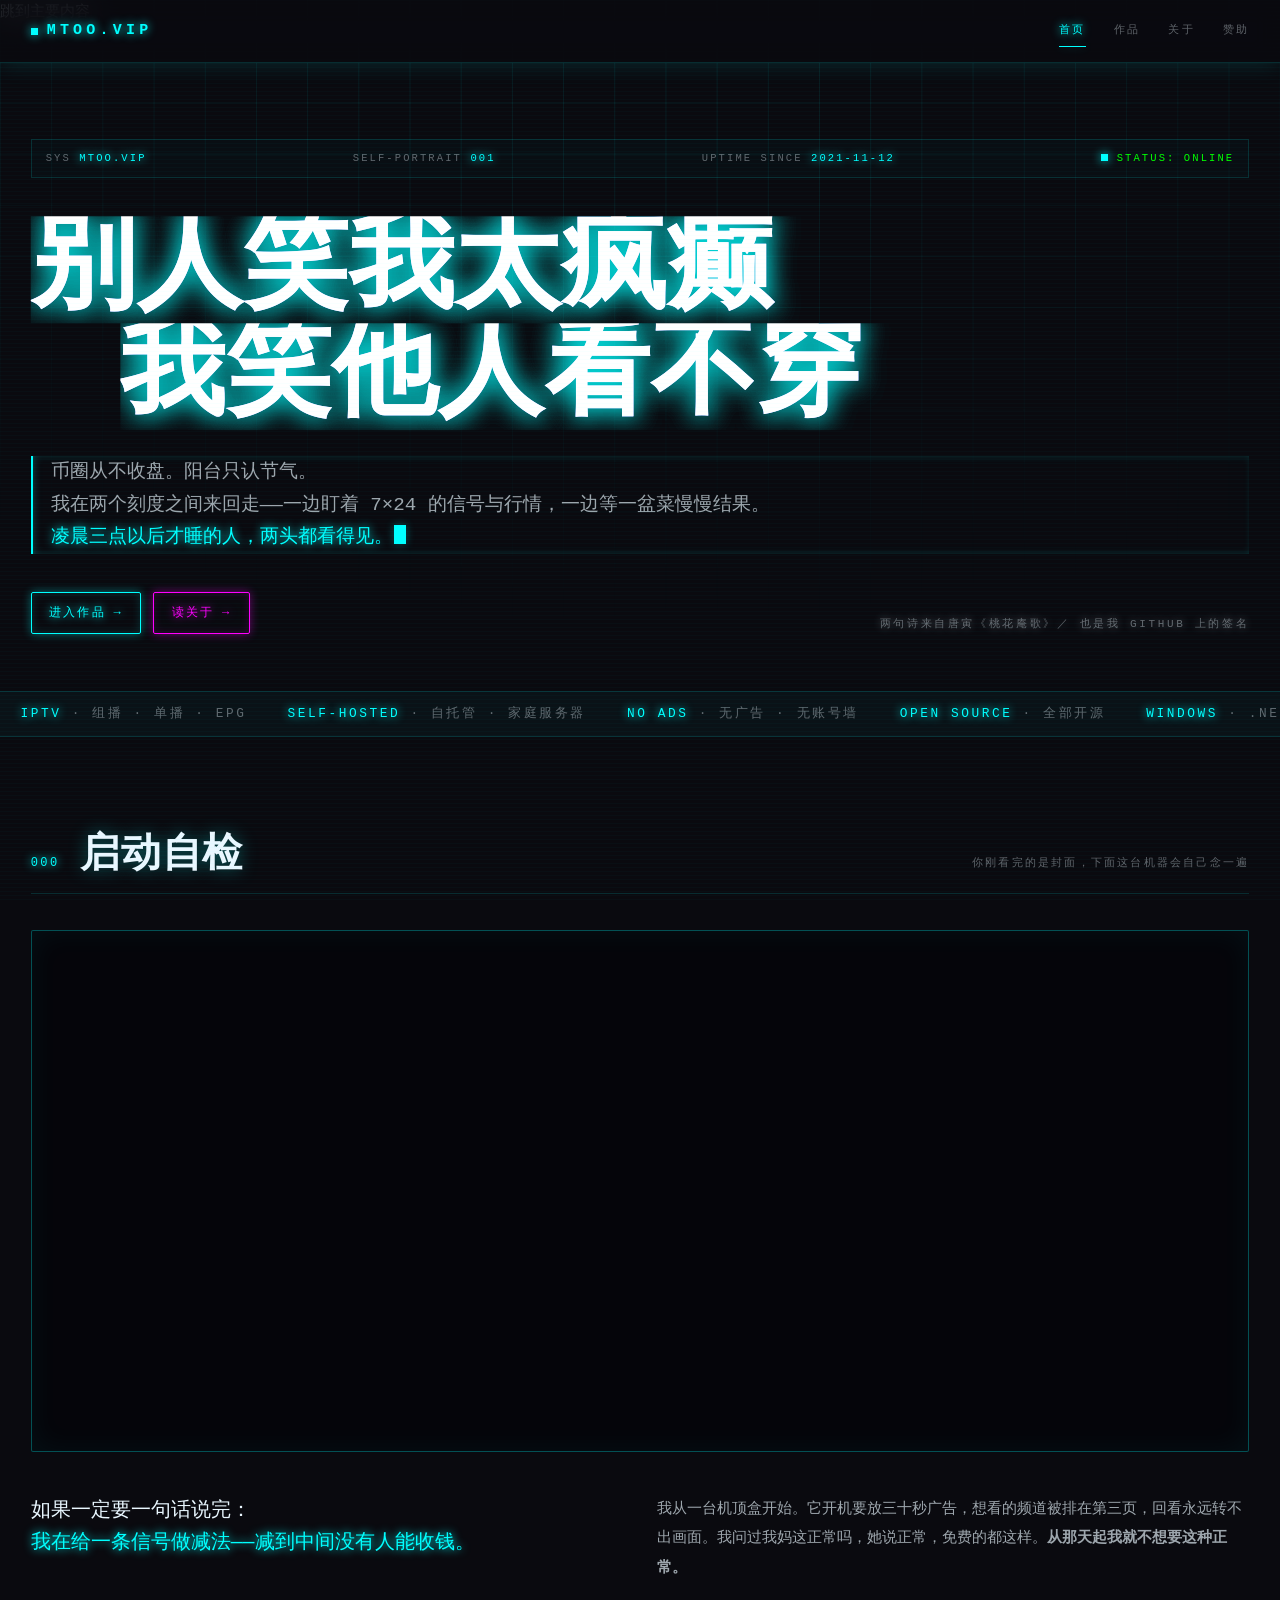
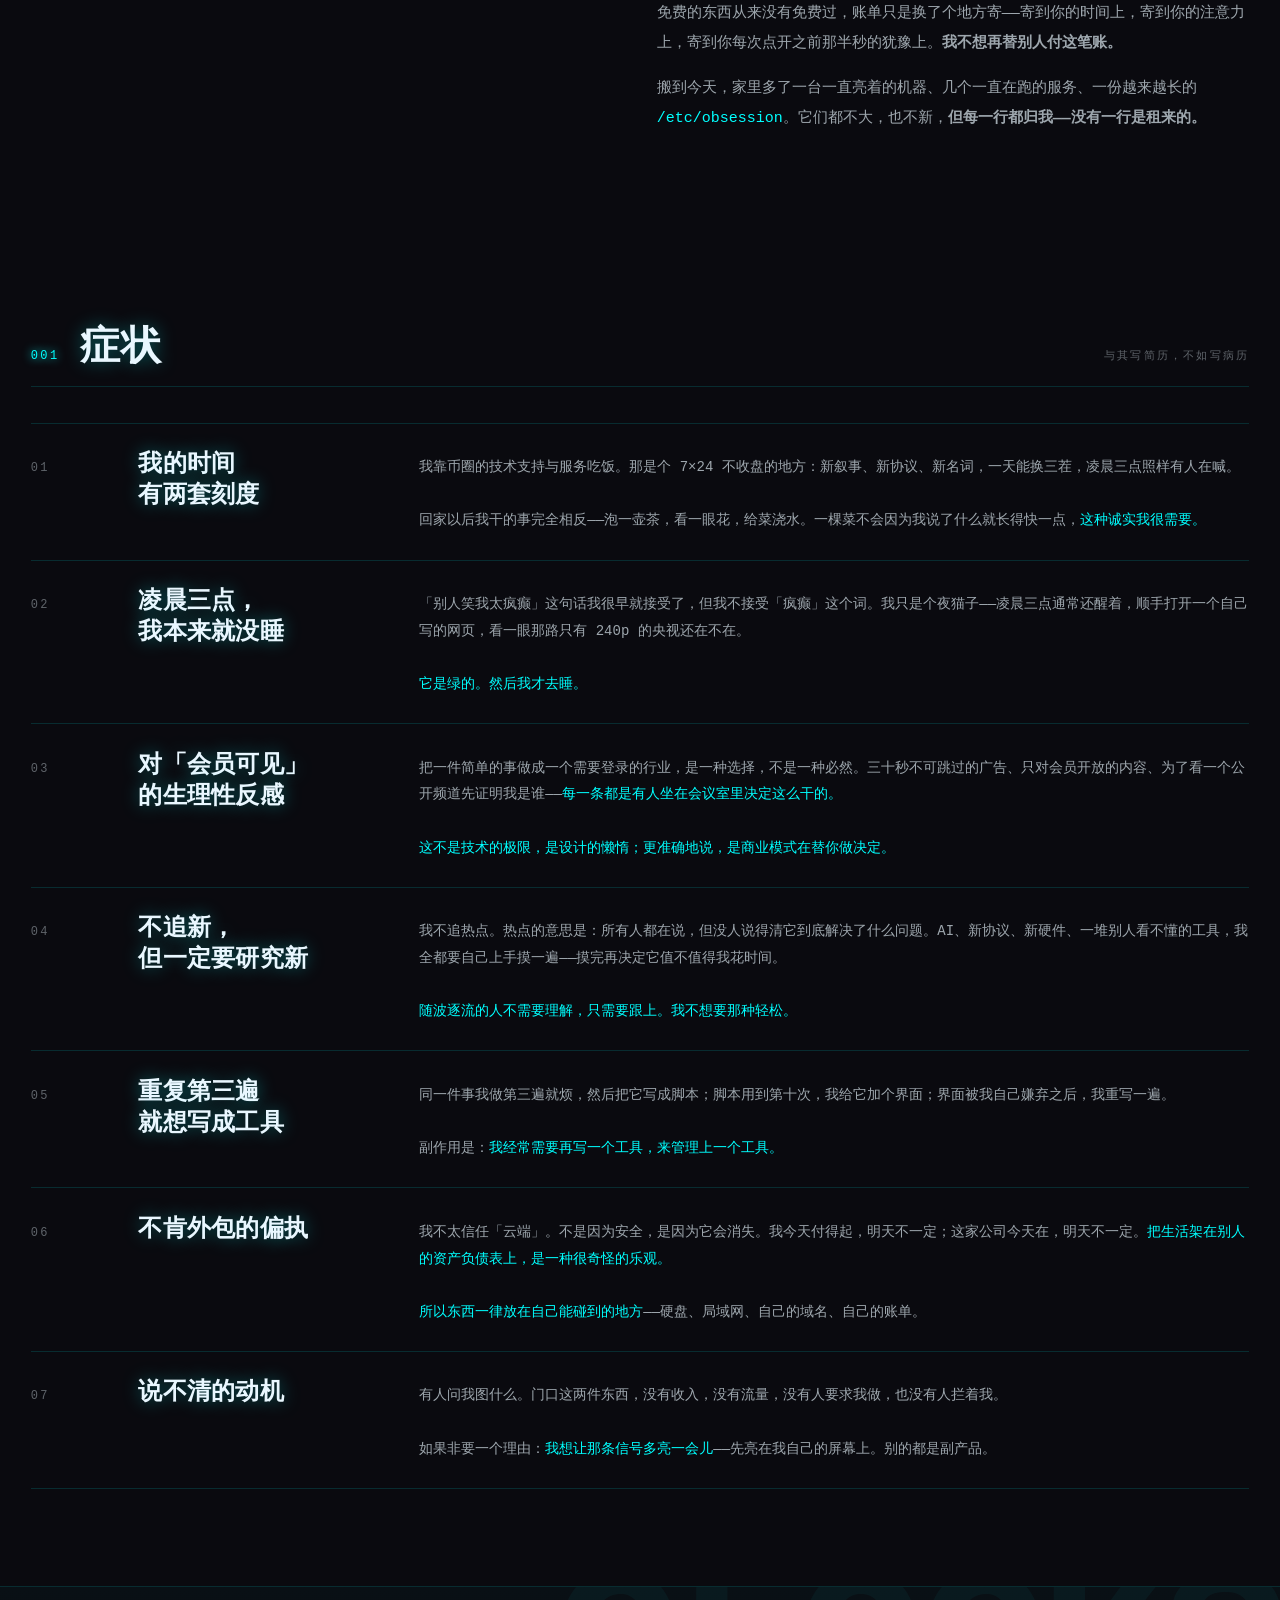
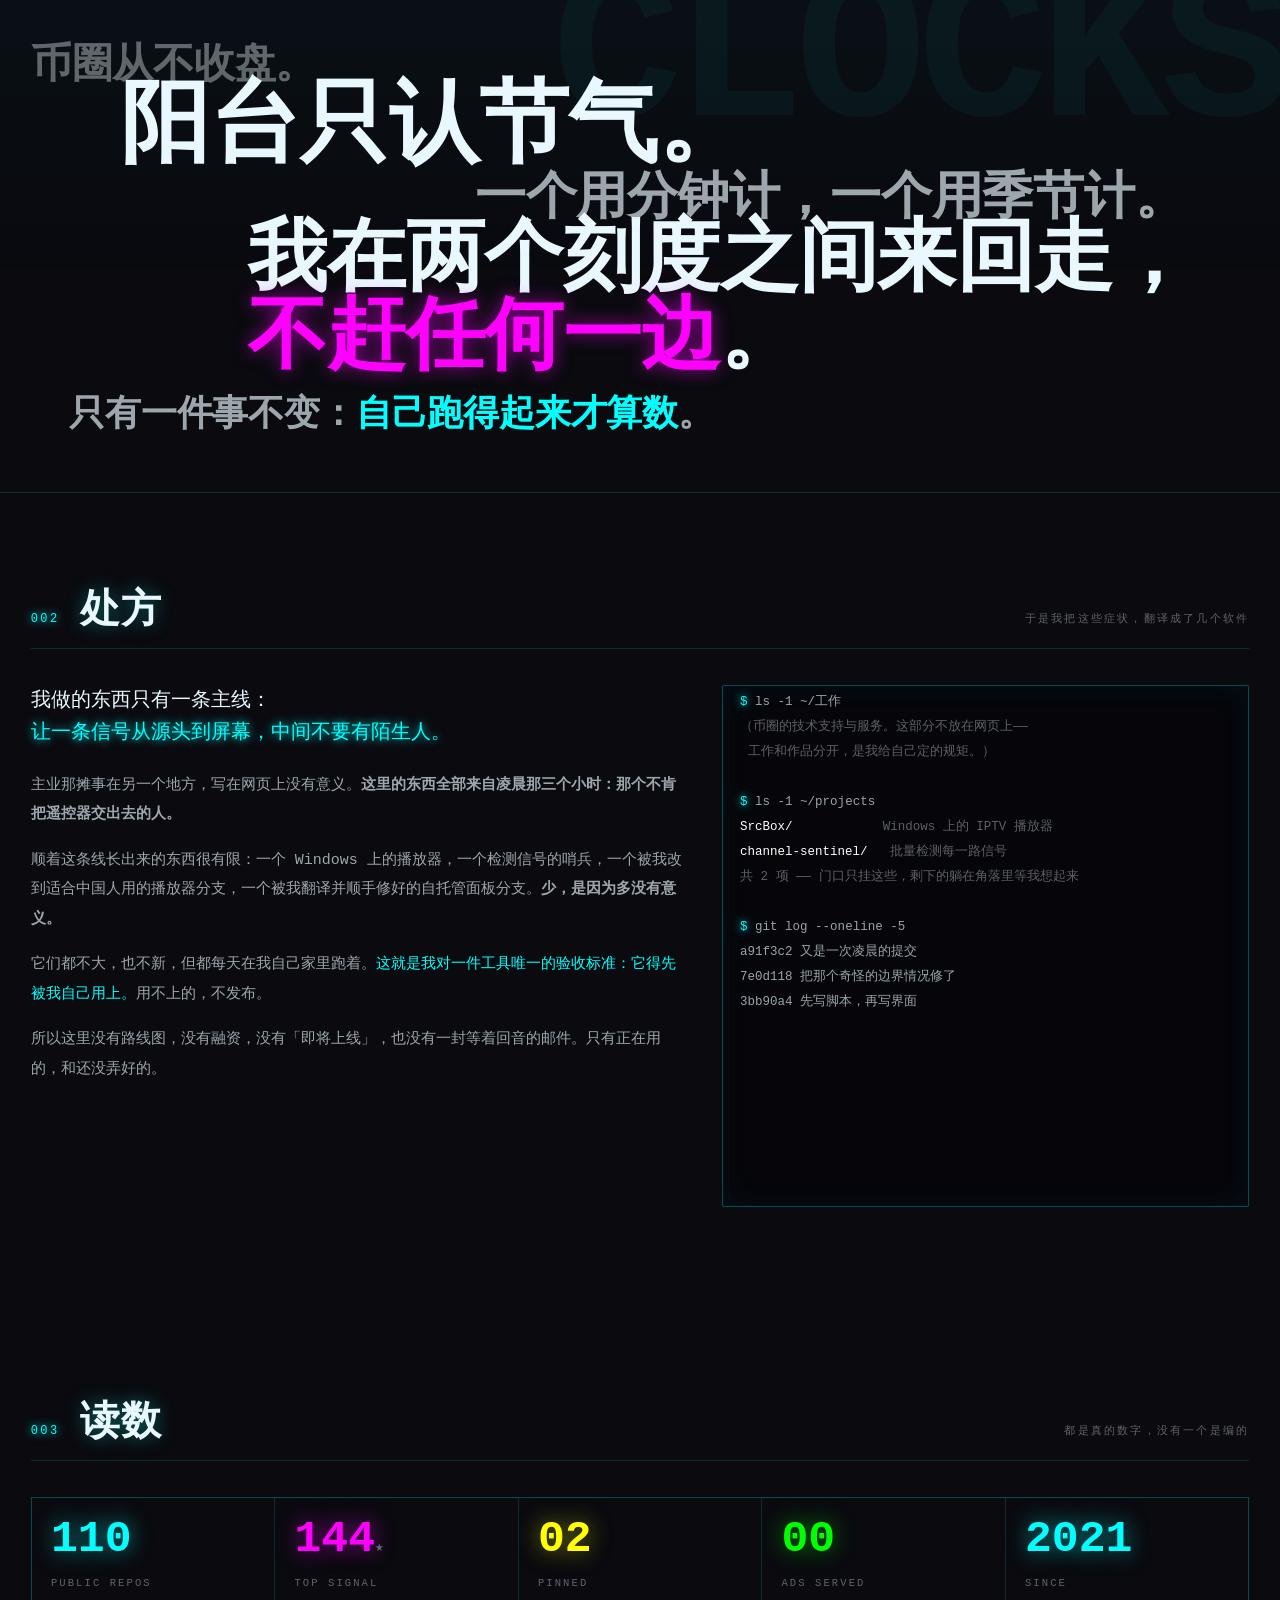
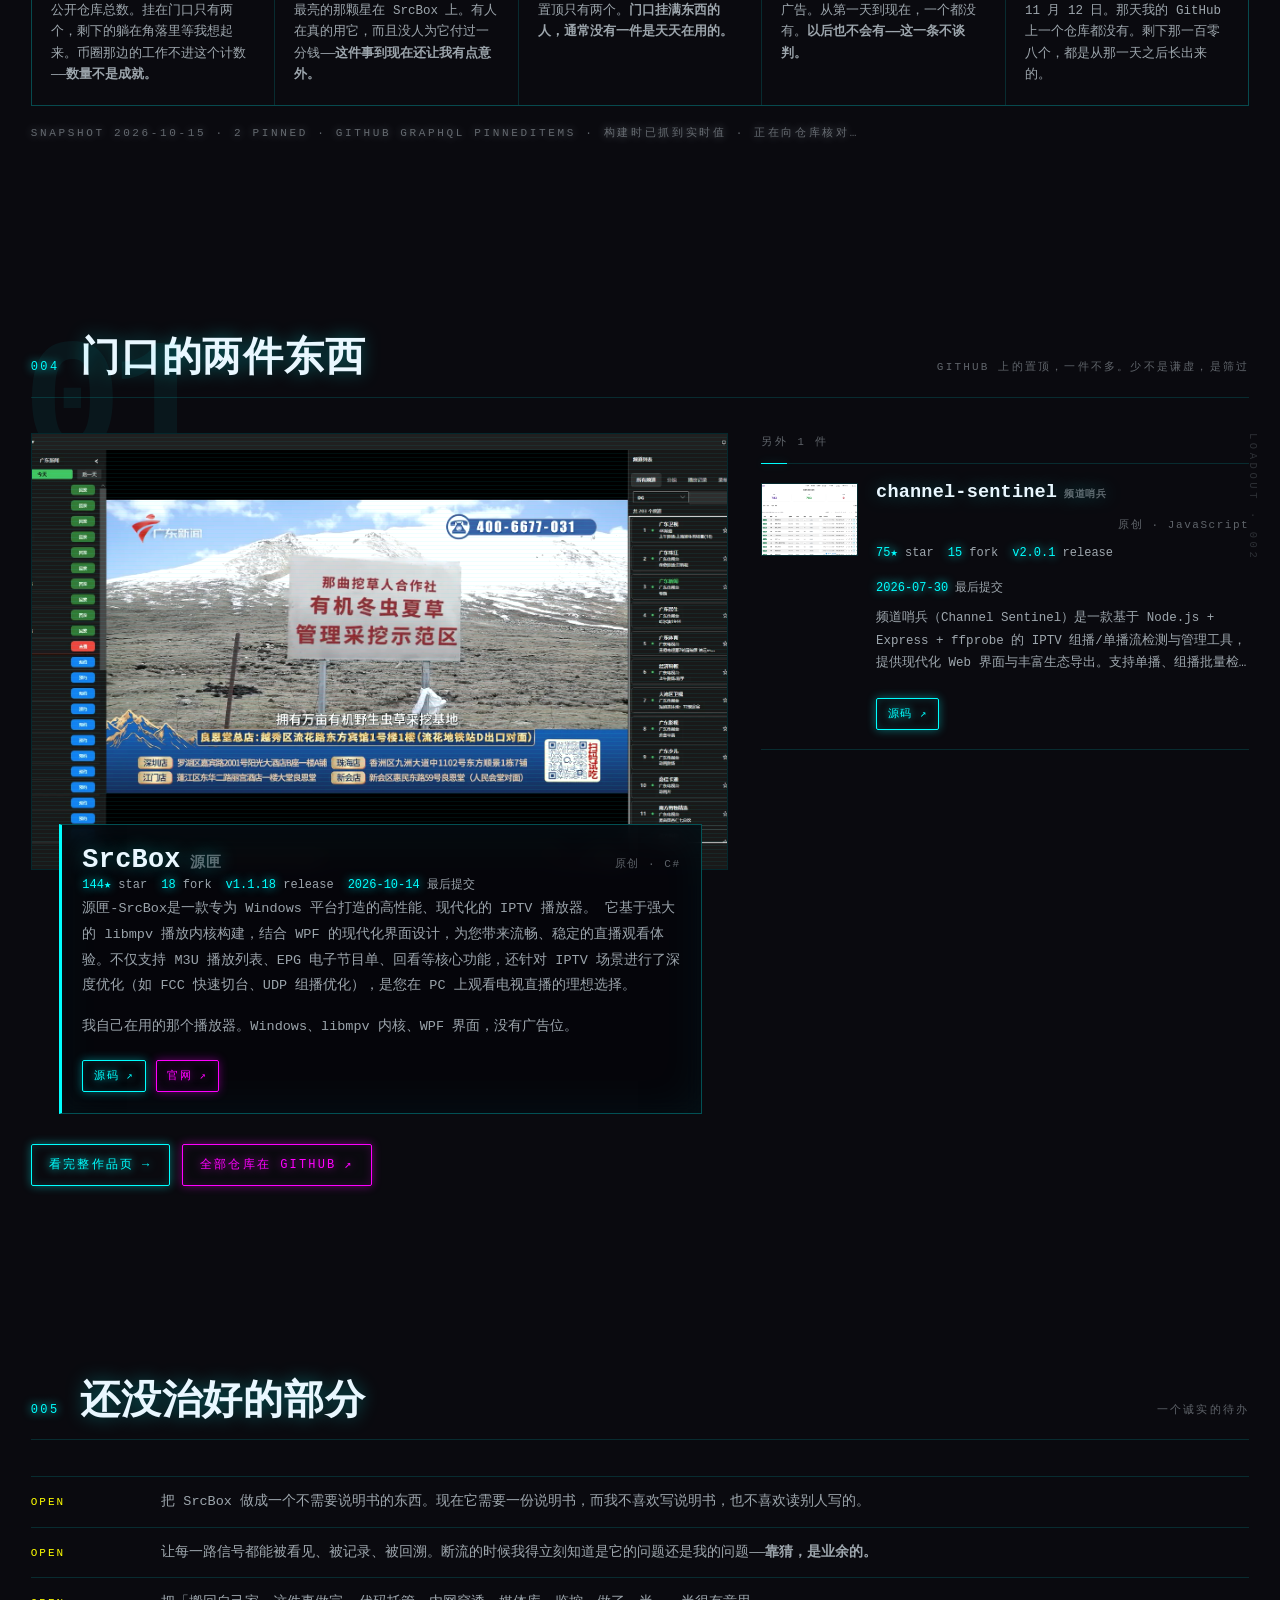
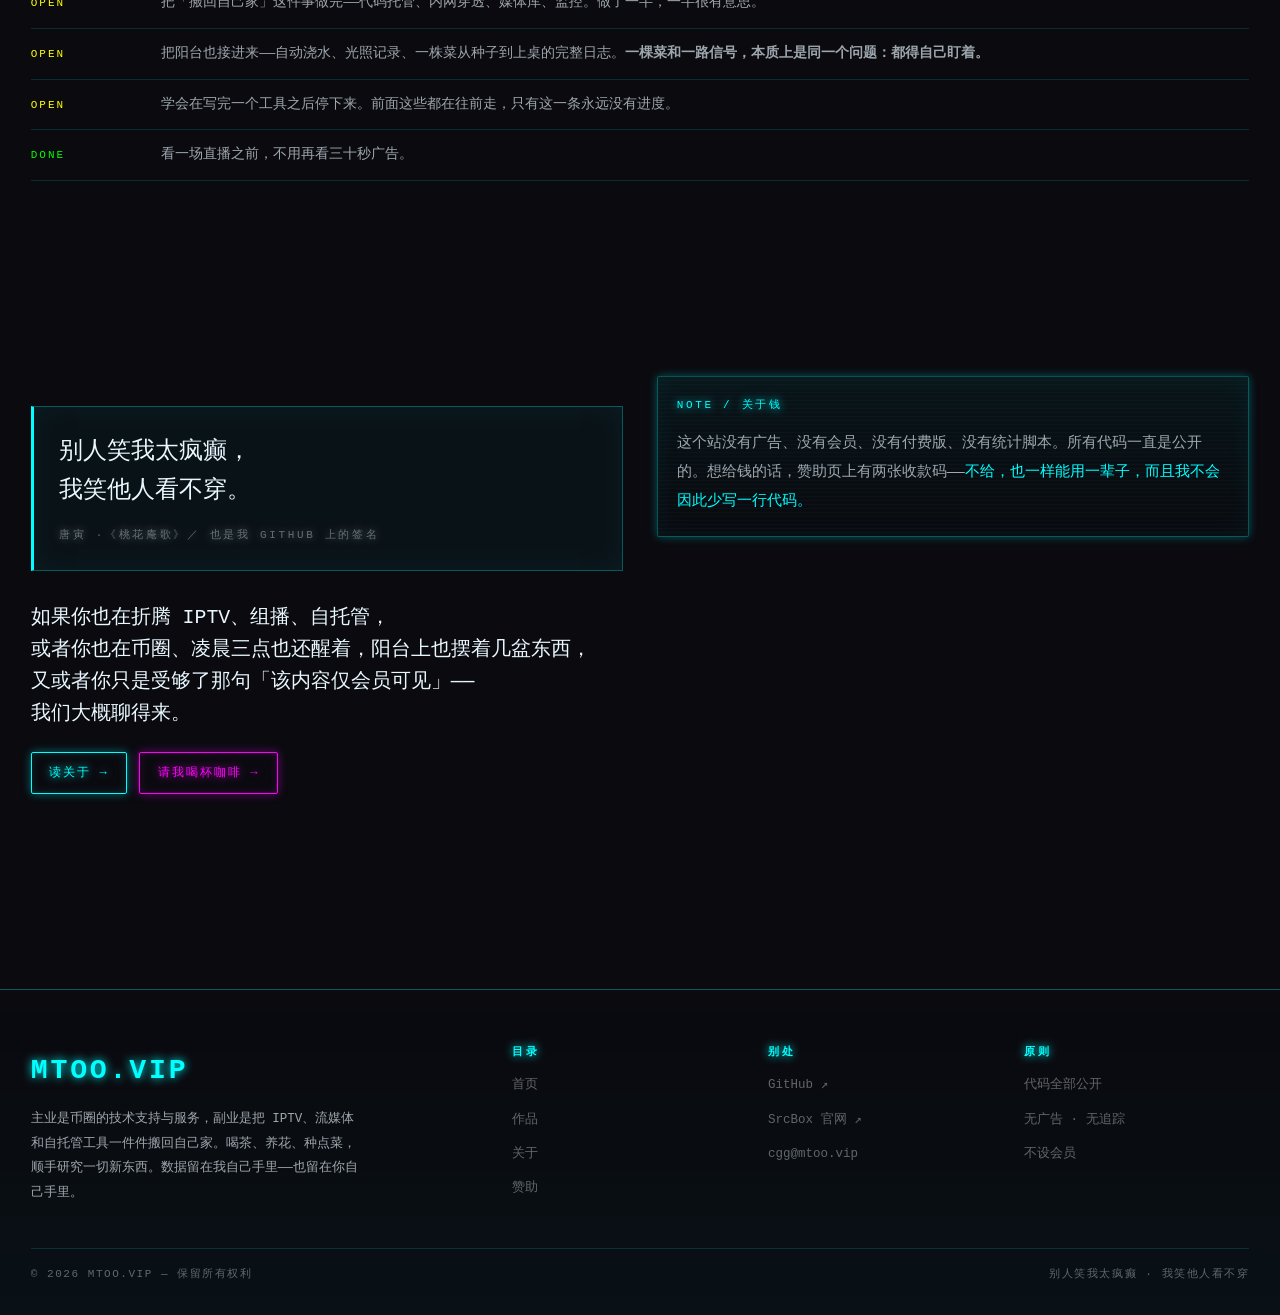
==== commit e15b31f8: "Publish mtoo.vip — 17 file(s) M DEPLOY.md M README.md M docs/about.html M docs/assets/css/neon.css M" ====
--- a/docs/index.html
+++ b/docs/index.html
@@ -5,7 +5,7 @@
 <script>document.documentElement.classList.add("js");</script>
 <meta name="viewport" content="width=device-width,initial-scale=1">
 <title>mtoo.vip — 别人笑我太疯癫</title>
-<meta name="description" content="币圈从不收盘，阳台只认节气。主业是币圈的技术支持与服务，副业是把信号从别人的服务器上一路搬回自己的硬盘——机顶盒扔了，广告位不卖，会员墙不建。顺手写了 SrcBox、频道哨兵、HeadplaneCN，全 MIT，全部自托管。">
+<meta name="description" content="币圈从不收盘，阳台只认节气。主业是币圈的技术支持与服务，副业是把信号从别人的服务器上一路搬回自己的硬盘——机顶盒扔了，广告位不卖，会员墙不建。顺手写了 SrcBox 和频道哨兵，全部自托管。">
 <link rel="canonical" href="https://mtoo.vip/">
 <link rel="icon" href="assets/favicon.svg" type="image/svg+xml">
 <meta name="theme-color" content="#0a0a0f">
@@ -77,10 +77,10 @@
     <span><b>IPTV</b> · 组播 · 单播 · EPG</span>
     <span><b>SELF-HOSTED</b> · 自托管 · 家庭服务器</span>
     <span><b>NO ADS</b> · 无广告 · 无账号墙</span>
-    <span><b>MIT</b> · 全部开源</span>
+    <span><b>OPEN SOURCE</b> · 全部开源</span>
     <span><b>WINDOWS</b> · .NET · LIBMPV · WPF</span>
     <span><b>NODE.JS</b> · FFMPEG · FFProbe</span>
-    <span><b>DOCKER</b> · NAS · FNOS · HEADSCALE</span>
+    <span><b>DOCKER</b> · NAS · 内网穿透 · WEBDAV</span>
     <span><b>币圈</b> · 技术支持 · 服务</span>
     <span><b>7×24</b> · 不收盘 · 凌晨三点还醒着</span>
     <span><b>茶 · 花 · 菜</b> · 只按节气长</span>
@@ -114,7 +114,6 @@
 <span class="tl">     CGroup: /obsession.slice</span>
 <span class="tl">             ├─ srcbox.service        <span class="ok">●</span> 正在播放</span>
 <span class="tl">             ├─ sentinel.service      <span class="ok">●</span> <span class="w">783</span> 路信号在线</span>
-<span class="tl">             ├─ headplane.service     <span class="ok">●</span> headscale 正常</span>
 <span class="tl">             ├─ 币圈.service          <span class="warn">◐</span> 波动中，正常</span>
 <span class="tl">             ├─ 搬家.service          <span class="warn">◐</span> 进度 61%，还在搬</span>
 <span class="tl">             ├─ 浇水.timer            <span class="ok">●</span> 每早 06:00</span>
@@ -126,7 +125,7 @@
 <span class="tl"><span class="err">[ !! ]</span> 拒绝 membership-wall          <span class="c">—— 拒绝理由：这不是技术问题</span></span>
 <span class="tl"><span class="err">[ !! ]</span> 丢弃 tracking-pixel           <span class="c">—— 收件人不详，已就地销毁</span></span>
 <span class="tl"><span class="ok">[ ok ]</span> 停用 hype-engine               <span class="c">—— 不追叙事，只研究技术</span></span>
-<span class="tl"><span class="warn">[warn]</span> 检测到 <span class="w">108</span> 个公开仓库，其中 <span class="w">4</span> 个挂在门口</span>
+<span class="tl"><span class="warn">[warn]</span> 检测到 <span class="w" data-count="repos">110</span> 个公开仓库，其中 <span class="w" data-count="pinned">2</span> 个挂在门口</span>
 <span class="tl"><span class="ok">[ ok ]</span> 数据留在本机                  <span class="c">—— 没有例外，没有「为了改善体验」</span></span>
 <span class="tl"> </span>
 <span class="tl"><span class="p">$</span> cat ~/阳台/清单</span>
@@ -228,7 +227,7 @@
         <div class="decl-n">07</div>
         <h3 class="decl-t">说不清的动机</h3>
         <div class="decl-d">
-          有人问我图什么。门口这四件东西，没有收入，没有流量，没有人要求我做，也没有人拦着我。<br><br>
+          有人问我图什么。门口这两件东西，没有收入，没有流量，没有人要求我做，也没有人拦着我。<br><br>
           如果非要一个理由：<b>我想让那条信号多亮一会儿</b>——先亮在我自己的屏幕上。别的都是副产品。
         </div>
       </article>
@@ -273,9 +272,7 @@
 <span class="tl"><span class="p">$</span> ls -1 ~/projects</span>
 <span class="tl"><span class="w">SrcBox/</span>            <span class="c">Windows 上的 IPTV 播放器</span></span>
 <span class="tl"><span class="w">channel-sentinel/</span>   <span class="c">批量检测每一路信号</span></span>
-<span class="tl"><span class="w">iptvnator/</span>          <span class="c">跨平台播放器，我在改它</span></span>
-<span class="tl"><span class="w">headplaneCN/</span>        <span class="c">自托管面板的中文分支</span></span>
-<span class="tl"><span class="c">共 4 项 —— 门口只挂这些，剩下的躺在角落里等我想起来</span></span>
+<span class="tl"><span class="c">共 2 项 —— 门口只挂这些，剩下的躺在角落里等我想起来</span></span>
 <span class="tl"> </span>
 <span class="tl"><span class="p">$</span> git log --oneline -5</span>
 <span class="tl"><span class="yl">a91f3c2</span> 又是一次凌晨的提交</span>
@@ -284,8 +281,8 @@
 <span class="tl"><span class="yl">e5510af</span> 删掉三个我自己都不用的设置项</span>
 <span class="tl"><span class="yl">1c02d7b</span> 补注释，免得三个月后看不懂</span>
 <span class="tl"> </span>
-<span class="tl"><span class="p">$</span> echo $LICENSE</span>
-<span class="tl"><span class="gr">MIT</span> <span class="c">—— 一直都会是 MIT</span></span>
+<span class="tl"><span class="p">$</span> gh repo view CGG888/SrcBox --json visibility</span>
+<span class="tl">{"visibility":<span class="gr">"public"</span>} <span class="c">—— 代码全部公开，随时可以拿走</span></span>
 <span class="tl"> </span>
 <span class="tl"><span class="p">$</span> ./next.sh <span class="c">────────────────►</span> <span class="term-cur" aria-hidden="true">▮</span></span>
       </div>
@@ -303,19 +300,19 @@
     </div>
     <div class="hud" data-reveal>
       <div class="hud-cell">
-        <div class="hud-n n">108</div>
+        <div class="hud-n n" data-count="repos">110</div>
         <div class="hud-l">Public repos</div>
-        <p class="hud-d">公开仓库总数。挂在门口的只有四个，剩下的躺在角落里等我想起来。币圈那边的工作不进这个计数——<b>数量不是成就。</b></p>
+        <p class="hud-d">公开仓库总数。挂在门口只有两个，剩下的躺在角落里等我想起来。币圈那边的工作不进这个计数——<b>数量不是成就。</b></p>
       </div>
       <div class="hud-cell">
-        <div class="hud-n n">132<small>★</small></div>
+        <div class="hud-n n"><span data-live="stars-raw" data-repo="SrcBox">144</span><small>★</small></div>
         <div class="hud-l">Top signal</div>
         <p class="hud-d">最亮的那颗星在 SrcBox 上。有人在真的用它，而且没人为它付过一分钱——<b>这件事到现在还让我有点意外。</b></p>
       </div>
       <div class="hud-cell">
-        <div class="hud-n n">04</div>
+        <div class="hud-n n" id="hud-pinned" data-count="pinned-pad">02</div>
         <div class="hud-l">Pinned</div>
-        <p class="hud-d">置顶只有四个。<b>门口挂满东西的人，通常没有一件是天天在用的。</b></p>
+        <p class="hud-d">置顶只有两个。<b>门口挂满东西的人，通常没有一件是天天在用的。</b></p>
       </div>
       <div class="hud-cell">
         <div class="hud-n n">00</div>
@@ -337,7 +334,7 @@
   <div class="shell">
     <div class="sec-h">
       <span class="sec-n">004</span>
-      <h2 class="sec-t">门口的四件东西</h2>
+      <h2 class="sec-t">门口的两件东西</h2>
       <span class="sec-s">GitHub 上的置顶，一件不多。少不是谦虚，是筛过</span>
     </div>
     <div class="pins" id="pinned" data-detail="compact" data-layout="loadout" data-reveal></div>
@@ -385,7 +382,7 @@
       <div class="panel panel-tick" data-reveal>
         <p class="k">NOTE / 关于钱</p>
         <p class="body" style="margin-top:14px">
-          这个站没有广告、没有会员、没有付费版、没有统计脚本。所有代码一直是 MIT。想给钱的话，赞助页上有两张收款码——<span class="cy">不给，也一样能用一辈子，而且我不会因此少写一行代码。</span>
+          这个站没有广告、没有会员、没有付费版、没有统计脚本。所有代码一直是公开的。想给钱的话，赞助页上有两张收款码——<span class="cy">不给，也一样能用一辈子，而且我不会因此少写一行代码。</span>
         </p>
       </div>
     </div>
@@ -421,9 +418,9 @@
         </ul>
       </div>
       <div>
-        <h4 class="k">许可</h4>
+        <h4 class="k">原则</h4>
         <ul>
-          <li><span>代码 MIT</span></li>
+          <li><span>代码全部公开</span></li>
           <li><span>无广告 · 无追踪</span></li>
           <li><span>不设会员</span></li>
         </ul>
--- a/docs/assets/css/neon.css
+++ b/docs/assets/css/neon.css
@@ -232,6 +232,21 @@
 @media (prefers-reduced-motion:reduce){
   .js .term[data-term] .tl{visibility:visible !important;clip-path:none !important}
   .term-cur{display:none !important}
+}
+
+/* ---------- 8a-2 · live numbers ----------
+   Every star / fork / release value on the page is re-read from the repos when
+   the page opens. .is-fresh is a short flash so the swap is visible rather than
+   silent; the stamp only turns cyan once the repos have actually answered, so
+   "LIVE" is never claimed while the numbers are still the build snapshot. */
+@keyframes live-flash{
+  0%{color:var(--mg);text-shadow:0 0 24px rgba(255,0,255,.75)}
+  100%{color:inherit}
+}
+[data-live].is-fresh{animation:live-flash 1.8s ease-out}
+#data-stamp.is-live{color:var(--cy);text-shadow:var(--glow-text)}
+@media (prefers-reduced-motion:reduce){
+  [data-live].is-fresh{animation:none}
 }
 
 /* ---------- 8b · manifesto band (full bleed, deliberately unruly) ---------- */
